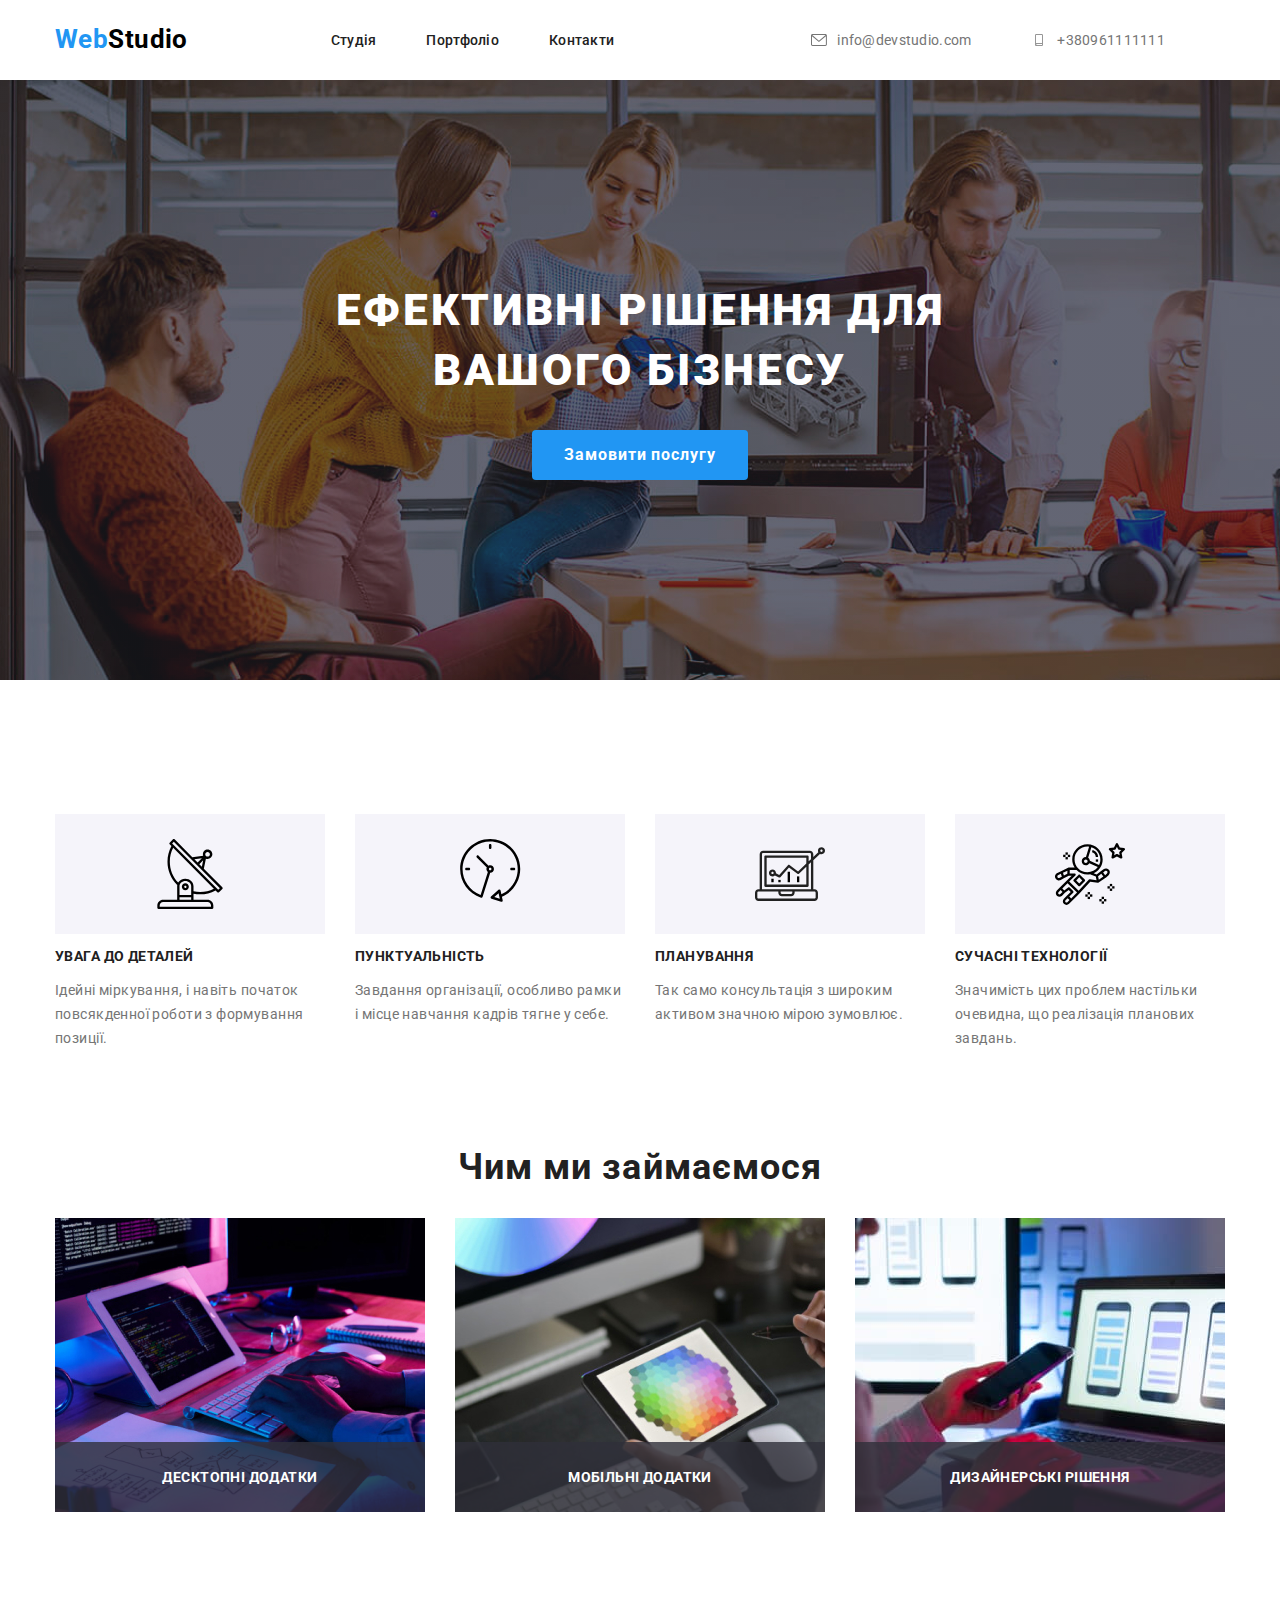
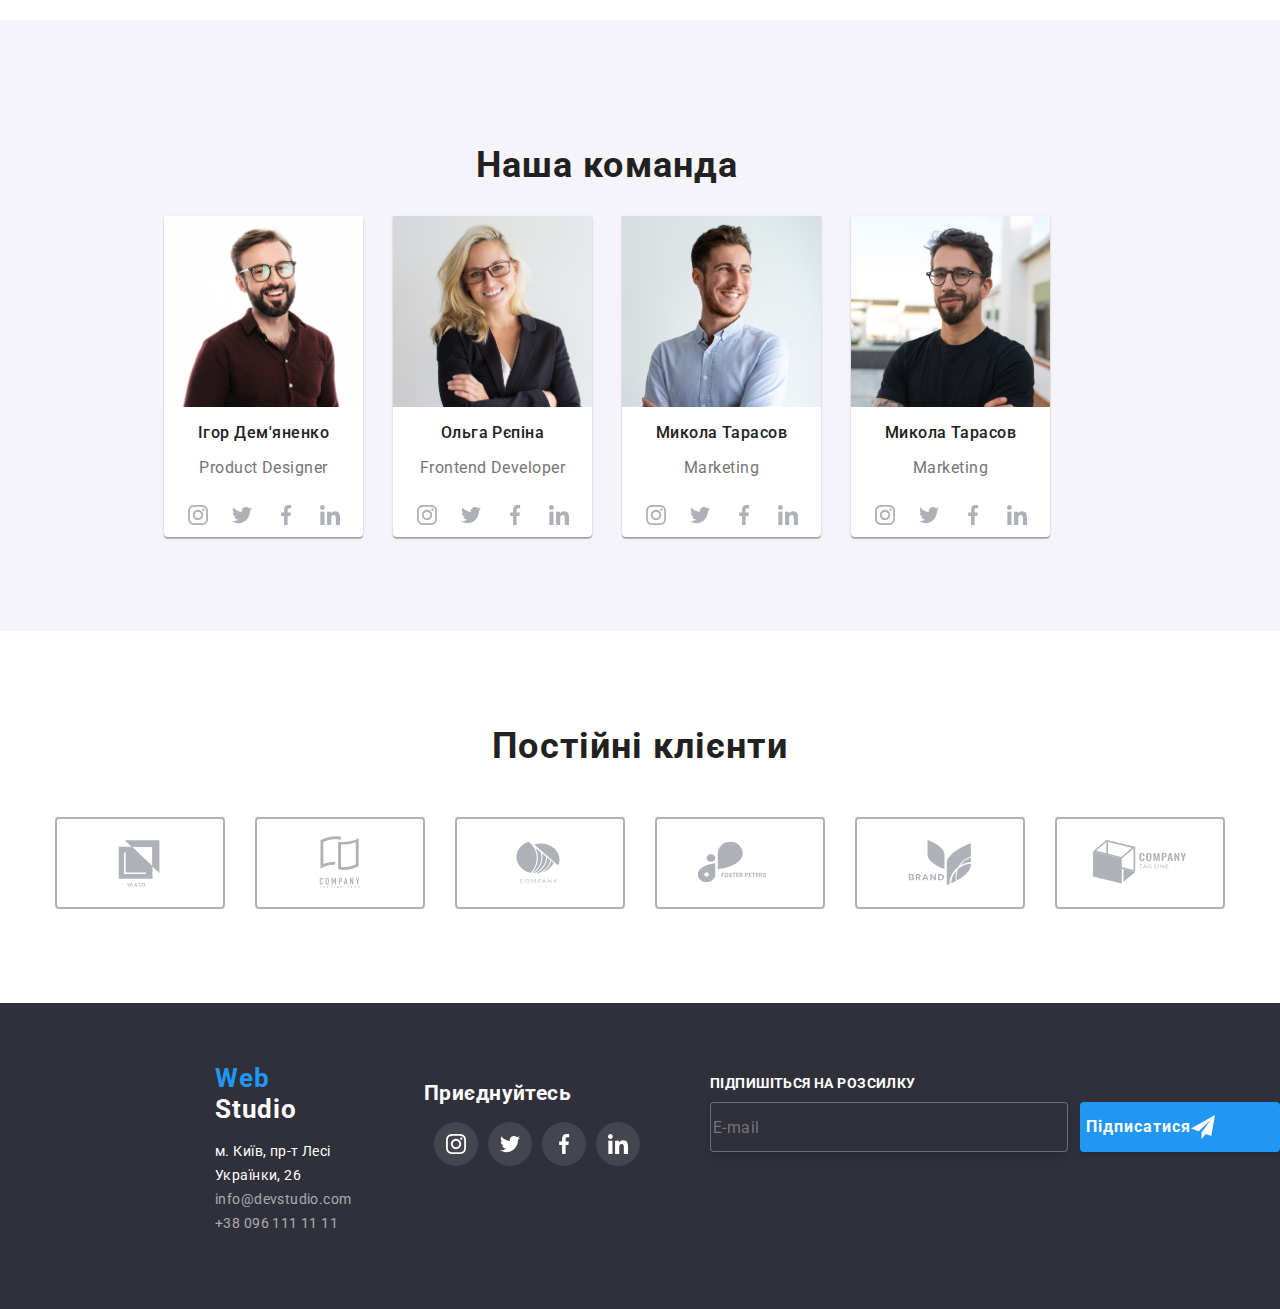
==== index.html @ 363c8347 "start" ====
<!DOCTYPE html>
<html lang="uk">
  <head>
    <meta charset="UTF-8" />
    <meta http-equiv="X-UA-Compatible" content="IE=edge" />
    <meta name="viewport" content="width=device-width, initial-scale=1.0" />
    <title>Document</title>
    <link rel="preconnect" href="https://fonts.googleapis.com" />
    <link
      href="https://fonts.googleapis.com/css2?family=Montserrat:wght@400;700&family=Roboto:wght@400;500;700&display=swap"
      rel="stylesheet"
    />
    <link
      rel="stylesheet"
      href="https://cdnjs.cloudflare.com/ajax/libs/modern-normalize/1.0.0/modern-normalize.min.css"
    />
    <link rel="stylesheet" href="styles/styles.css" />
  </head>

  <body>
    <!--topsite-->
    <!-- info -->
    <header class="header">
      <div class="container header__wrap">
        <a class="header__logo" href="./index.html"
          >Web<span class="header__accent">Studio</span></a
        >
        <nav class="header__nav">
          <ul class="header__list">
            <li class="header__item">
              <a class="header__link studia" href="./index.html">Студія</a>
            </li>
            <li class="header__item">
              <a class="header__link porfolio" href="./portfolio.html">Портфоліо</a>
            </li>
            <li class="header__item contakt"><a class="header__link" href="#">Контакти</a></li>
          </ul>
        </nav>
        <ul class="header__contact">
          <li class="header__contact-list">
            <a class="header__contact-item" href="mailto:info@devstudio.com">
              <svg class="icon__header" width="16px" height="12px">
                <use href="./img/symbol-defs.svg#icon-envelope-hover"></use>
              </svg>
              info@devstudio.com</a
            >
          </li>
          <li class="header__contact-list">
            <a class="header__contact-item" href="tel:+380961111111">
              <svg class="icon__header" width="16px" height="12px">
                <use href="./img/symbol-defs.svg#icon-smartphone"></use>
              </svg>
              +380961111111</a
            >
          </li>
        </ul>
      </div>
    </header>
    <!--h1-->
    <main class="main">
      <section class="main__info section">
        <div class="container">
          <h1 class="main__title">Ефективні рішення для вашого бізнесу</h1>
          <button type="button" class="main__btn" data-modal-open>Замовити послугу</button>
        </div>
      </section>
      <!--info-->
      <section class="info section">
        <div class="container">
          <h2 class="info__title">info</h2>
          <ul class="info__list">
            <li class="info__item">
              <div class="info__icon">
                <svg class="icon__info" width="70px" height="70px">
                  <use href="./img/symbol-defs.svg#icon-antenna-1"></use>
                </svg>
              </div>
              <h3 class="info__name">УВАГА ДО ДЕТАЛЕЙ</h3>
              <p class="info__text">
                Ідейні міркування, і навіть початок повсякденної роботи з формування позиції.
              </p>
            </li>
            <li class="info__item">
              <div class="info__icon">
                <svg class="icon__info" width="70px" height="70px">
                  <use href="./img/symbol-defs.svg#icon-clock-1"></use>
                </svg>
              </div>
              <h3 class="info__name">ПУНКТУАЛЬНІСТЬ</h3>
              <p class="info__text">
                Завдання організації, особливо рамки і місце навчання кадрів тягне у себе.
              </p>
            </li>
            <li class="info__item">
              <div class="info__icon">
                <svg class="icon__info" width="70px" height="70px">
                  <use href="./img/symbol-defs.svg#icon-diagram-1"></use>
                </svg>
              </div>
              <h3 class="info__name">ПЛАНУВАННЯ</h3>
              <p class="info__text">
                Так само консультація з широким активом значною мірою зумовлює.
              </p>
            </li>
            <li class="info__item">
              <div class="info__icon">
                <svg class="icon__info" width="70px" height="70px">
                  <use href="./img/symbol-defs.svg#icon-astronaut-1"></use>
                </svg>
              </div>
              <h3 class="info__name">СУЧАСНІ ТЕХНОЛОГІЇ</h3>
              <p class="info__text">
                Значимість цих проблем настільки очевидна, що реалізація планових завдань.
              </p>
            </li>
          </ul>
        </div>
      </section>

      <!--Чим ми займаємося-->
      <section class="about__company section">
        <div class="container">
          <h2 class="about__title">Чим ми займаємося</h2>
          <ul class="about__list">
            <li class="about__item">
              <a class="about__link" href="#">
                <div class="about__img">
                  <img src="img/box1.jpg" alt="стіл із клавіатурою та планшетом" width="370" />
                  <div class="about__overlay">
                    <p class="about__overlay-text">Десктопні додатки</p>
                  </div>
                </div>
              </a>
            </li>
            <li class="about__item">
              <a class="about__link" href="#">
                <div class="about__img">
                  <img src="img/box3.jpg" alt="Процює за планшетом" width="370" />
                  <div class="about__overlay">
                    <p class="about__overlay-text">Мобільні додатки</p>
                  </div>
                </div>
              </a>
            </li>
            <li class="about__item">
              <a class="about__link" href="#">
                <div class="about__img">
                  <img
                    src="img/box2.jpg"
                    alt="Людина користується ноутбуком та телефоном"
                    width="370"
                  />
                  <div class="about__overlay">
                    <p class="about__overlay-text">Дизайнерські рішення</p>
                  </div>
                </div>
              </a>
            </li>
          </ul>
        </div>
      </section>
      <!--team-->
      <section class="about__team">
        <div class="container">
          <h2 class="team__title">Наша команда</h2>
          <ul class="team__list">
            <li class="team__items">
              <img src="img/teamcard1.jpg" alt="Ігор Дем'яненко" width="270" />
              <h3 class="team__item">Ігор Дем'яненко</h3>
              <p class="team__name">Product Designer</p>
              <ul class="link__list">
                <li class="link__items">
                  <a class="link__svg" href="">
                    <svg class="icon__massage" width="20px" height="20px">
                      <use href="./img/symbol-defs.svg#icon-instagram-2"></use>
                    </svg>
                  </a>
                </li>
                <li class="link__items">
                  <a href="" class="link__svg">
                    <svg class="icon__massage" width="20px" height="20px">
                      <use href="./img/symbol-defs.svg#icon-twitter-1"></use>
                    </svg>
                  </a>
                </li>
                <li class="link__items">
                  <a href="" class="link__svg">
                    <svg class="icon__massage" width="20px" height="20px">
                      <use href="./img/symbol-defs.svg#icon-facebook-1"></use>
                    </svg>
                  </a>
                </li>
                <li class="link__items">
                  <a href="" class="link__svg">
                    <svg class="icon__massage" width="20px" height="20px">
                      <use href="./img/symbol-defs.svg#icon-linkedin-1"></use>
                    </svg>
                  </a>
                </li>
              </ul>
            </li>
            <li class="team__items">
              <img src="img/teamcard2.jpg" alt="Ольга Рєпіна" width="270" />
              <h3 class="team__item">Ольга Рєпіна</h3>
              <p class="team__name">Frontend Developer</p>
              <ul class="link__list">
                <li class="link__items">
                  <a class="link__svg" href="">
                    <svg class="icon__massage" width="20px" height="20px">
                      <use href="./img/symbol-defs.svg#icon-instagram-2"></use>
                    </svg>
                  </a>
                </li>
                <li class="link__items">
                  <a href="" class="link__svg">
                    <svg class="icon__massage" width="20px" height="20px">
                      <use href="./img/symbol-defs.svg#icon-twitter-1"></use>
                    </svg>
                  </a>
                </li>
                <li class="link__items">
                  <a href="" class="link__svg">
                    <svg class="icon__massage" width="20px" height="20px">
                      <use href="./img/symbol-defs.svg#icon-facebook-1"></use>
                    </svg>
                  </a>
                </li>
                <li class="link__items">
                  <a href="" class="link__svg">
                    <svg class="icon__massage" width="20px" height="20px">
                      <use href="./img/symbol-defs.svg#icon-linkedin-1"></use>
                    </svg>
                  </a>
                </li>
              </ul>
            </li>
            <li class="team__items">
              <img src="img/teamcard3.jpg" alt="Микола Тарасов" width="270" />
              <h3 class="team__item">Микола Тарасов</h3>
              <p class="team__name">Marketing</p>
              <ul class="link__list">
                <li class="link__items">
                  <a class="link__svg" href="">
                    <svg class="icon__massage" width="20px" height="20px">
                      <use href="./img/symbol-defs.svg#icon-instagram-2"></use>
                    </svg>
                  </a>
                </li>
                <li class="link__items">
                  <a href="" class="link__svg">
                    <svg class="icon__massage" width="20px" height="20px">
                      <use href="./img/symbol-defs.svg#icon-twitter-1"></use>
                    </svg>
                  </a>
                </li>
                <li class="link__items">
                  <a href="" class="link__svg">
                    <svg class="icon__massage" width="20px" height="20px">
                      <use href="./img/symbol-defs.svg#icon-facebook-1"></use>
                    </svg>
                  </a>
                </li>
                <li class="link__items">
                  <a href="" class="link__svg">
                    <svg class="icon__massage" width="20px" height="20px">
                      <use href="./img/symbol-defs.svg#icon-linkedin-1"></use>
                    </svg>
                  </a>
                </li>
              </ul>
            </li>
            <li class="team__items">
              <img src="img/teamcard4.jpg" alt="Микола Тарасов" width="270" />
              <h3 class="team__item">Микола Тарасов</h3>
              <p class="team__name">Marketing</p>
              <ul class="link__list">
                <li class="link__items">
                  <a class="link__svg" href="">
                    <svg class="icon__massage" width="20px" height="20px">
                      <use href="./img/symbol-defs.svg#icon-instagram-2"></use>
                    </svg>
                  </a>
                </li>
                <li class="link__items">
                  <a href="" class="link__svg">
                    <svg class="icon__massage" width="20px" height="20px">
                      <use href="./img/symbol-defs.svg#icon-twitter-1"></use>
                    </svg>
                  </a>
                </li>
                <li class="link__items">
                  <a href="" class="link__svg">
                    <svg class="icon__massage" width="20px" height="20px">
                      <use href="./img/symbol-defs.svg#icon-facebook-1"></use>
                    </svg>
                  </a>
                </li>
                <li class="link__items">
                  <a href="" class="link__svg">
                    <svg class="icon__massage" width="20px" height="20px">
                      <use href="./img/symbol-defs.svg#icon-linkedin-1"></use>
                    </svg>
                  </a>
                </li>
              </ul>
            </li>
          </ul>
        </div>
      </section>
      <section class="about__clients">
        <div class="container">
          <h2 class="clients__title">Постійні клієнти</h2>
          <ul class="clients__list">
            <li class="clients__item">
              <a class="clients__link" href="">
                <svg class="icon" width="106" height="60">
                  <use href="./img/symbol-defs.svg#icon-Logo"></use>
                </svg>
              </a>
            </li>
            <li class="clients__item">
              <a class="clients__link" href="">
                <svg class="icon" width="106" height="60">
                  <use href="./img/symbol-defs.svg#icon-Logo-1"></use>
                </svg>
              </a>
            </li>
            <li class="clients__item">
              <a class="clients__link" href="">
                <svg class="icon" width="106" height="60">
                  <use href="./img/symbol-defs.svg#icon-Logo-2"></use>
                </svg>
              </a>
            </li>
            <li class="clients__item">
              <a class="clients__link" href="">
                <svg class="icon" width="106" height="60">
                  <use href="./img/symbol-defs.svg#icon-Logo-3"></use>
                </svg>
              </a>
            </li>
            <li class="clients__item">
              <a class="clients__link" href="">
                <svg class="icon" width="106" height="60">
                  <use href="./img/symbol-defs.svg#icon-Logo-4"></use>
                </svg>
              </a>
            </li>
            <li class="clients__item">
              <a class="clients__link" href="">
                <svg class="icon" width="106" height="60">
                  <use href="./img/symbol-defs.svg#icon-Logo-5"></use>
                </svg>
              </a>
            </li>
          </ul>
        </div>
      </section>
    </main>

    <!--низ страницы-->
    <footer class="footer">
      <div class="footer__all">
        <div class="footer__div">
          <a class="footer__title" href="./index.html"
            >Web <span class="footer__accent">Studio</span></a
          >
          <ul class="footer__list">
            <li class="footer__items">
              <a id="footer__item" href="#">м. Київ, пр-т Лесі Українки, 26</a>
            </li>
            <li class="footer__items">
              <a href="mailto:info@devstudio.com">info@devstudio.com</a>
            </li>
            <li class="footer__items"><a href="tel:+380961111111">+38 096 111 11 11</a></li>
          </ul>
        </div>
        <div class="footer__div">
          <h2 class="footer__h2">Приєднуйтесь</h2>
          <ul class="link__list-footer">
            <li class="link__items-footer">
              <a class="link__svg-footer" href="">
                <svg class="icon__massage-footer" width="20px" height="20px">
                  <use href="./img/symbol-defs.svg#icon-instagram-2"></use>
                </svg>
              </a>
            </li>
            <li class="link__items-footer">
              <a href="" class="link__svg-footer">
                <svg class="icon__massage-footer" width="20px" height="20px">
                  <use href="./img/symbol-defs.svg#icon-twitter-1"></use>
                </svg>
              </a>
            </li>
            <li class="link__items-footer">
              <a href="" class="link__svg-footer">
                <svg class="icon__massage-footer" width="20px" height="20px">
                  <use href="./img/symbol-defs.svg#icon-facebook-1"></use>
                </svg>
              </a>
            </li>
            <li class="link__items-footer">
              <a href="" class="link__svg-footer">
                <svg class="icon__massage-footer" width="20px" height="20px">
                  <use href="./img/symbol-defs.svg#icon-linkedin-1"></use>
                </svg>
              </a>
            </li>
          </ul>
        </div>
        <div class="footer__mailing">
          <h2 class="footer__mailing-title">Підпишіться на розсилку</h2>
          <span class="footer__wrape">
            <label for="footer__label"></label>
            <input
              type="email"
              name="email"
              id="footer__email"
              class="footer__input"
              placeholder="E-mail"
            />
            <button type="submit" class="footer__btn">
              Підписатися
              <svg class="footer__icon-btn" width="24px" height="24px">
                <use href="./img/symbol-defs.svg#icon-icon-send-1"></use>
              </svg>
            </button>
          </span>
        </div>
      </div>
    </footer>
    <div class="backdrop is-hidden" data-modal>
      <div class="modal">
        <div class="modal__body">
          <button class="modal__btn" type="button">
            <svg class="modal__btn-close" width="18px" height="18px" data-modal-close>
              <use href="./img/symbol-defs.svg#icon-close-black-18dp-2-1-1"></use>
            </svg>
          </button>
          <form class="form" action="">
            <p class="form-title">Залиште свої дані, ми вам передзвонимо</p>

            <label class="modal__lable" for="input_name"> Ім'я </label>
            <div class="input__wraper">
              <input
                type="text"
                name="name"
                id="input_name"
                class="input modal-input field"
                required
              />
              <svg class="input_icon" width="12px" height="12px">
                <use href="./img/symbol-defs.svg#icon-name-1"></use>
              </svg>
            </div>
            <label class="modal__lable" for="input_tel">Телефон</label>
            <div class="input__wraper">
              <input
                type="tel"
                name="phone"
                id="input_tel"
                class="input modal-input field"
                required
              />
              <svg class="input_icon" width="13px" height="13px">
                <use href="./img/symbol-defs.svg#icon-tel-1"></use>
              </svg>
            </div>
            <label class="modal__lable" for="input_mail">Пошта</label>
            <div class="input__wraper">
              <input
                type="email"
                name="email"
                id="input_mail"
                class="input modal-input field"
                required
              />
              <svg class="input_icon" width="15px" height="12px">
                <use href="./img/symbol-defs.svg#icon-mail-1"></use>
              </svg>
            </div>
            <label class="modal__lable" for="input_message">Коментар</label>
            <textarea
              name="message"
              id="input_message"
              class="input modal-input textarea"
              placeholder="Введіть текст"
            ></textarea>

            <label class="check__lable">
              <input type="checkbox" name="check" class="input__check" />
              <span class="check__wrap">
                <svg class="check-icon-off" width="16px" height="15px">
                  <use href="./img/symbol-defs.svg#icon-Vector-1"></use>
                </svg>
                <svg class="check-icon-on" width="16px" height="15px">
                  <use href="./img/symbol-defs.svg#icon-icon-check"></use>
                </svg>
              </span>
              <span class="check__text"> Погоджуюся з розсилкою та приймаю </span>
              <a class="check__link" href="#" target="_blank"> Умови договору</a>
            </label>

            <button type="submit" class="modal__btn_">Відправити</button>
          </form>
        </div>
      </div>
    </div>
    <script src="./js/modal.js"></script>
  </body>
</html>
---- styles/styles.css ----
/* info */
img {
  max-width: 100%;
  display: block;
  height: auto;
}

ul {
  list-style: none;
  padding: 0;
}

li {
  margin: 0;
  padding: 0;
}
a {
  color: inherit;
  text-decoration: none;
}

body {
  font-family: Roboto, sans-serif;
  color: #212121;
  letter-spacing: 0.03em;
  font-size: 14px;
}

.body:root {
  --main-text-color: red;
  --h3-color: red;
}
.header__portfolio {
  border: 1px solid #ececec;
}

/* header */

.header__logo {
  font-weight: 700;
  font-size: 26px;
  line-height: 31px;
  text-decoration: none;
  color: #2196f3;
  padding: 24px 0 25px 0;
}

.header__accent {
  color: #000000;
}

.container {
  max-width: 1200px;
  padding: 0 15px;
  margin: 0 auto;
}
.section {
  padding: 0 0 94px 0;
}
.header__wrap {
  display: flex;
  align-items: center;
}
.header__contact {
  margin-left: auto;
  margin-top: 0;
  margin-bottom: 0;
}
.header__list {
  list-style: none;
  display: flex;
  font-weight: 500;
  font-size: 14px;
  line-height: 16px;
  letter-spacing: 0.02em;
  color: #212121;
  margin: 0;
}
.header__nav {
  margin-left: 93px;
}

.header__link {
  display: inline-block;
  text-decoration: none;
  font-weight: 500;
  font-size: 14px;
  line-height: 16px;
  letter-spacing: 0.02em;
  color: #212121;
  padding-top: 32px;
  padding-bottom: 32px;
  position: relative;
}

.header__link:hover,
.header__link:focus,
.header__link::after {
  color: #2196f3;
}
.header__link::after {
  content: '';
  position: absolute;
  bottom: 0;
  left: 0;
  display: block;
  background-color: #2196f3;
  width: 100%;
  height: 4px;
  border-radius: 4px;
  opacity: 0;
}
.header__link:hover::after,
.header__link:focus::after {
  opacity: 1;
}
.header__item {
  margin-left: 50px;
}
.header__contact-list:hover {
  color: #2196f3;
}

.header__contact {
  display: flex;
  list-style: none;
  justify-content: space-between;
  align-items: center;
}

.header__contact-item {
  text-decoration: none;
  font-weight: 500px;
  font-size: 14px;
  line-height: 16px;
  letter-spacing: 0.02em;
  color: #757575;
  display: flex;
  justify-content: center;
  align-items: center;
  padding: 32px 0;
}
.header__contact-list {
  margin-right: 30px;
}

.header__contact-item:hover {
  color: #2196f3;
}
.header__contact-item {
  margin-right: 30px;
}
.icon__header {
  fill: currentColor;
  margin-right: 10px;
}

/* main */

.main__2 {
  text-align: center;
  justify-content: center;
}
.main__info {
  max-width: 1600px;
  background-image: linear-gradient(rgba(47, 48, 58, 0.4), rgba(47, 48, 58, 0.4)),
    url('../img/background.jpg');
  background-repeat: no-repeat;
  background-size: cover;
  padding: 200px 0;
  display: block;
  margin-left: auto;
  margin-right: auto;
  align-items: center;
  text-align: center;
  justify-content: center;
}

.main__title {
  max-width: 696px;
  text-align: center;
  color: #fff;
  font-weight: 900;
  font-size: 44px;
  line-height: 60px;
  text-align: center;
  letter-spacing: 0.06em;
  text-transform: uppercase;
  margin: 0 auto 30px auto;
}

.main__btn {
  text-align: center;
  color: #fff;
  background-color: #2196f3;
  font-weight: 700;
  text-align: center;
  font-size: 16px;
  line-height: 30px;
  align-items: center;
  letter-spacing: 0.06em;
  width: 216px;
  height: 50px;
  border: 0;
  border-radius: 4px;
  cursor: pointer;
}
.main__btn:hover {
  color: #2196f3;
  background-color: #fff;
}
/* info */

.info__title {
  color: #fff;
  font-size: 0;
}
.info__list {
  display: flex;
  justify-content: center;
  padding: 120px 0;
}
.info__item {
  width: 270px;
  height: 74px;
}
.info__item:not(:last-child) {
  margin-right: 30px;
}
.info__name {
  font-weight: 700;
  font-size: 14px;
  line-height: 16px;
  letter-spacing: 0.03em;
  text-transform: uppercase;
  color: #212121;
}
.info__text {
  font-weight: 400;
  font-size: 14px;
  line-height: 24px;
  letter-spacing: 0.03em;
  color: #757575;
}
.info__icon {
  display: flex;
  justify-content: center;
  height: 120px;
  background-color: #f5f4fa;
  align-items: center;
}

/* photo */

.about__title {
  font-weight: 700;
  font-size: 36px;
  line-height: 42px;
  text-align: center;
  letter-spacing: 0.03em;
}

.about__item:not(:last-child) {
  margin-right: 30px;
}

.about__list {
  display: flex;
  align-items: center;
  justify-content: center;
}

.about__link {
}

.about__img {
  position: relative;
}

.about__overlay {
  position: absolute;
  bottom: 0;
  left: 0;
  display: flex;
  width: 100%;
  height: 70px;
  justify-content: center;
  align-items: center;
  background: rgba(47, 48, 58, 0.8);
}

.about__overlay-text {
  font-family: 'Roboto';
  font-weight: 700;
  font-size: 14px;
  line-height: 16px;
  text-align: center;
  letter-spacing: 0.03em;
  text-transform: uppercase;
  color: #ffffff;
}

/* team */

.about__team {
  background-color: #f5f4fa;
  padding: 94px 215px 94px 149px;
}
.team__title {
  font-weight: 700;
  font-size: 36px;
  line-height: 42px;
  text-align: center;
  letter-spacing: 0.03em;
}

.team__item {
  font-weight: 500;
  font-size: 16px;
  line-height: 19px;
  text-align: center;
  letter-spacing: 0.03em;
}

.team__name {
  font-weight: 400;
  font-size: 16px;
  line-height: 19px;
  text-align: center;
  letter-spacing: 0.03em;
  color: #757575;
}
.team__list {
  display: flex;
  align-items: center;
  justify-content: center;
  margin: 0;
}
.team__items:not(:last-child) {
  margin-right: 30px;
  left: 215px;
  top: 1632px;
}
.team__items {
  left: 215px;
  top: 1632px;
  box-shadow: 0px 1px 3px rgba(0, 0, 0, 0.12), 0px 1px 1px rgba(0, 0, 0, 0.14),
    0px 2px 1px rgba(0, 0, 0, 0.2);
  border-radius: 0px 0px 4px 4px;
  justify-content: center;
  text-align: center;
  background-color: #fff;
}
.icon__massage {
  fill: currentColor;
}
.link__list {
  display: flex;
  justify-content: center;
  align-items: center;
}
.link__svg {
  text-decoration: none;
  height: 44px;
  width: 44px;
  border-radius: 50%;
  color: #afb1b8;
  display: flex;
  justify-content: center;
  align-items: center;
}
.link__svg:hover,
.link__svg:focus {
  background-color: #2196f3;
  color: #fff;
}

/* clients */

.clients__title {
  text-align: center;
  margin: 94px 0 50px 0;
  font-weight: 700;
  font-size: 36px;
  line-height: 42px;
  text-align: center;
  letter-spacing: 0.03em;
  color: #212121;
}
.clients__list {
  display: flex;
  justify-content: center;
  margin: 0 0 94px 0;
}
.clients__item:not(:last-child) {
  margin-right: 30px;
}
.clients__link {
  width: 170px;
  height: 92px;
}
.clients__link {
  display: flex;
  justify-content: center;
  align-items: center;
  width: 170px;
  height: 92px;
  color: #afb1b8;
  border: 2px solid #afb1b8;
  border-radius: 4px;
}
.icon {
  fill: currentColor;
}
.clients__link:hover,
.clients__link:focus {
  color: #2196f3;
  border-color: #2196f3;
}
/* footer */

.footer {
  background-color: #2f303a;
  text-decoration: none;
  padding: 60px 0 60px 215px;
}

.footer__title {
  text-decoration: none;
  font-weight: 700;
  font-size: 26px;
  line-height: 31px;
  letter-spacing: 0.03em;
  color: #2196f3;
}

.footer__accent {
  color: #fff;
}

.footer__list {
  list-style-type: none;
}

.footer__items {
  font-weight: 400;
  font-size: 14px;
  line-height: 24px;
  letter-spacing: 0.03em;
}

.footer__items a {
  text-decoration: none;
}

#footer__item {
  color: #fff;
}

.footer__items a {
  color: rgba(255, 255, 255, 0.6);
}
.link__list-footer {
  display: flex;
  align-items: center;
}
.link__svg-footer {
  fill: currentColor;
  color: #fff;
  text-decoration: none;
  height: 44px;
  width: 44px;
  border-radius: 50%;
  display: flex;
  justify-content: center;
  align-items: center;
  background-color: rgba(255, 255, 255, 0.1);
  margin-left: 10px;
}
.link__svg-footer:hover {
  background-color: #2196f3;
}
.footer__h2 {
  color: #fff;
}
.footer__all {
  display: flex;
}
.footer__div {
  margin-right: 70px;
}
.link__svg-footer:not(:last-child) {
  margin-left: 10px;
}
.footer__wrape{
  display: flex;
}
.footer__mailing-title{
  font-weight: 700;
    font-size: 14px;
    line-height: 16px;
    letter-spacing: 0.03em;
    text-transform: uppercase;
    color: #FFFFFF;
}
.footer__input{
  width: 358px;
  height: 50px;
  border: 1px solid rgba(255, 255, 255, 0.3);
  filter: drop-shadow(0px 4px 4px rgba(0, 0, 0, 0.15));
  border-radius: 4px;
  background-color: #2F303A;
  font-weight: 400;
    font-size: 16px;
    line-height: 20px;
    display: flex;
    align-items: center;
    letter-spacing: 0.03em;
    color: rgba(255, 255, 255, 0.6);
    margin-right:12px ;
}
.footer__btn{
  width: 200px;
  height: 50px;
  font-weight: 700;
    font-size: 16px;
    line-height: 30px;
    display: flex;
    align-items: center;
    text-align: center;
    letter-spacing: 0.06em;
    color: #FFFFFF;
    fill: #fff;
    background: #2196F3;
    box-shadow: 0px 4px 4px rgba(0, 0, 0, 0.15);
    border-radius: 4px;
    border: 0;
}
.footer__btn:hover,
.footer__btn:focus{
  background-color: #2f303a;
  border: 1px solid #2196F3;
  color: #2196F3;
  fill: #2196F3;
}

/* backdrop */


.backdrop {
  position: fixed;
  width: 100%;
  height: 100%;
  top: 0;
  left: 0;
  right: 0;
  bottom: 0;
  overflow-y: auto;
  overflow-x: hidden;
  z-index: 10;
  background: rgba(0, 0, 0, 0.2);
  transition: visibility 250ms cubic-bezier(0.4, 0, 0.2, 1),
    opacity 250ms cubic-bezier(0.4, 0, 0.2, 1);
}
.backdrop.is-hidden {
  visibility: hidden;
  opacity: 0;
  pointer-events: none;
}

.modal {
  min-height: 100vh;
  display: flex;
  justify-content: center;
  align-items: center;
  position: sticky;
  width: 100%;
}

.modal__body {
  background: #ffffff;
  width: 528px;
  box-shadow: 0px 1px 3px rgba(0, 0, 0, 0.12), 0px 1px 1px rgba(0, 0, 0, 0.14),
    0px 2px 1px rgba(0, 0, 0, 0.2);
  border-radius: 4px;
  position: relative;
  padding: 40px;
  transition: transform 250ms cubic-bezier(0.4, 0, 0.2, 1);
}
.modal__btn {
  position: absolute;
  top: 8px;
  right: 8px;
  border-radius: 50%;
  background: #ffffff;
  border: 1px solid rgba(0, 0, 0, 0.1);
  display: flex;
  align-items: center;
  justify-content: center;
  padding: 0;
  cursor: pointer;
  width: 30px;
  height: 30px;
}

/* form */

.form {
}

.form-title {
  font-weight: 700;
  font-size: 20px;
  line-height: 23px;
  text-align: center;
  letter-spacing: 0.03em;
  color: #212121;
}

.modal__lable {
  display: block;
  padding-bottom: 4px;
  font-weight: 400;
  font-size: 12px;
  line-height: 14px;
  letter-spacing: 0.01em;
  color: #757575;
}
.input {
  border: 1px solid rgba(33, 33, 33, 0.2);
  border-radius: 4px;
  outline: none;
}
.modal-input {
  width: 100%;
  height: 40px;
  padding: 12px 16px;
  font-weight: 400;
  font-size: 12px;
  line-height: 14px;
  letter-spacing: 0.01em;
  color: #212121;
  transition: border-color 250ms cubic-bezier(0.4, 0, 0.2, 0.1);
}
.input_icon {
  transition: fill 250ms cubic-bezier(0.4, 0, 0.2, 0.1);
}
.modal-input::placeholder {
  color: rgba(117, 117, 117, 0.5);
}
.modal__btn_ {
  background: #2196f3;
  box-shadow: 0px 4px 4px rgba(0, 0, 0, 0.15);
  border-radius: 4px;
  border: 0;
  padding: 10px 52px;
  font-weight: 700;
  font-size: 16px;
  line-height: 30px;
  display: flex;
  margin: 0 auto;
  align-items: center;
  text-align: center;
  letter-spacing: 0.06em;
  color: #ffffff;
  margin-top: 30px;
}
.modal__btn-close {
  transition: fill 250ms cubic-bezier(0.4, 0, 0.2, 0.1);
}
.modal__btn:hover .modal__btn-close,
.modal__btn:focus .modal__btn-close {
  fill: #2196f3;
}
.modal__btn_:hover,
.modal__btn_:focus {
  color: #2196f3;
  background-color: #fff;
  border: 1px solid#2196F3;
  cursor: pointer;
}
.textarea {
  height: 120px;
  resize: none;
}
.input__wraper {
  position: relative;
  margin-bottom: 10px;
}
.input_icon {
  position: absolute;
  left: 12px;
  top: 50%;
  transform: translateY(-50%);
}
.input:focus,
.input:hover {
  border-color: #2196f3;
}
.input:focus + .input_icon,
.input:hover + .input_icon {
  fill: #2196f3;
}
.field {
  padding-left: 45px;
}

/* check */
.check__lable {
  position: relative;
}
.check__wrap {
}
.input__check {
  opacity: 0;
  position: relative;
}
.check-icon-off {
  position: absolute;
  left: 0;
  top: 0;
}
.check-icon-on {
  position: absolute;
  left: 0;
  top: 0;
  opacity: 0;
}
.check__text{
  font-weight: 400;
    font-size: 14px;
    line-height: 24px;
    letter-spacing: 0.03em;
    color: #757575
}
.check__link{
  font-weight: 400;
    font-size: 14px;
    line-height: 24px;
    letter-spacing: 0.03em;
    text-decoration-line: underline;
    color: #2196F3;
    text-decoration: underline;
}
.input__check:checked + .check__wrap .check-icon-on {
  opacity: 1;
}
.input__check:checked+.check__wrap .check-icon-off{
  opacity: 0;
}

/* portholio */

/* main portfolio */
.portfolio__content-list {
  display: flex;
  flex-wrap: wrap;
  gap: 30px;
  text-decoration: none;
}
.portfolio__content-items {
  flex-basis: calc((100% - 30px * 2) / 3);
  text-decoration: none;
}
.portfolio__title {
  color: #f5f4fa;
  font-size: 0;
}
.porfolio__list {
  display: flex;
  flex-wrap: wrap;
  gap: 8px;
}
.porfolio__list {
  margin-bottom: 34px;
  display: flex;
  justify-content: center;
  text-decoration: none;
  margin-top: 0;
}
.portfolio__main{
  margin-top: 94px;
}
.porfolio__items:nth-child(3n + 3) {
  margin-right: 0;
  float: right;
}
.porfolio__items {
  display: flex;
  justify-content: center;
  align-items: center;
  height: 80px;
  text-align: center;
  background: rgba(red, 0.25);
}
.portfolio__btn {
  font-weight: 500;
  font-size: 16px;
  line-height: 26px;
  text-align: center;
  letter-spacing: 0.03em;
  color: #212121;
  width: 112px;
  height: 38px;
  left: 726px;
  top: 174px;
  background: #f5f4fa;
  border: 0;
  border-radius: 4px;
}
.portfolio__btn:hover {
  background: #2196f3;
  font-weight: 500;
  font-size: 16px;
  line-height: 26px;
  text-align: center;
  letter-spacing: 0.03em;
  color: #ffffff;
  box-shadow: 0px 3px 1px rgba(0, 0, 0, 0.1), 0px 1px 2px rgba(0, 0, 0, 0.08), 0px 2px 2px rgba(0, 0, 0, 0.12);
  cursor: pointer;
}
.portfolio__content-h3 {
  font-weight: 700;
  font-size: 18px;
  line-height: 36px;
  letter-spacing: 0.06em;
  color: #212121;
  margin: 0;
  margin-top: 20px;
  text-decoration: none;
}
.portfolio__content-p {
  font-weight: 400;
  font-size: 16px;
  line-height: 30px;
  letter-spacing: 0.03em;
  color: #757575;
  margin: 0;
  margin-bottom: 20px;
}
.portfolio__content-text {
  padding: 20px 24px;
}
.portfolio__link:hover,
.portfolio__link:focus {
  box-shadow: 0px 1px 1px rgba(0, 0, 0, 0.12), 0px 4px 4px rgba(0, 0, 0, 0.06),
    1px 4px 6px rgba(0, 0, 0, 0.16);
}
.portfolio__photo {
  position: relative;
  overflow: hidden;
}
.portfolio__hover {
  position: absolute;
  transform: translateY(0);
  background: rgba(33, 150, 243, 0.9);
  transition: transform 250ms cubic-bezier(0.4, 0, 0.2, 1);
  opacity: 0;
}
.portfolio__link:hover .portfolio__hover,
.portfolio__link:focus .portfolio__hover {
  transform: translateY(-100%);
  opacity: 1;
}
.portfolio__hover-text {
  font-family: 'Roboto';
  font-weight: 400;
  font-size: 18px;
  line-height: 28px;
  letter-spacing: 0.03em;
  color: #ffffff;
  padding: 63px 24px;
  margin: 0;
}
.portfolio__content-items{
  border-bottom: 1px solid #EEEEEE;
  border-left: 1px solid #EEEEEE;
  border-right: 1px solid #EEEEEE;
}
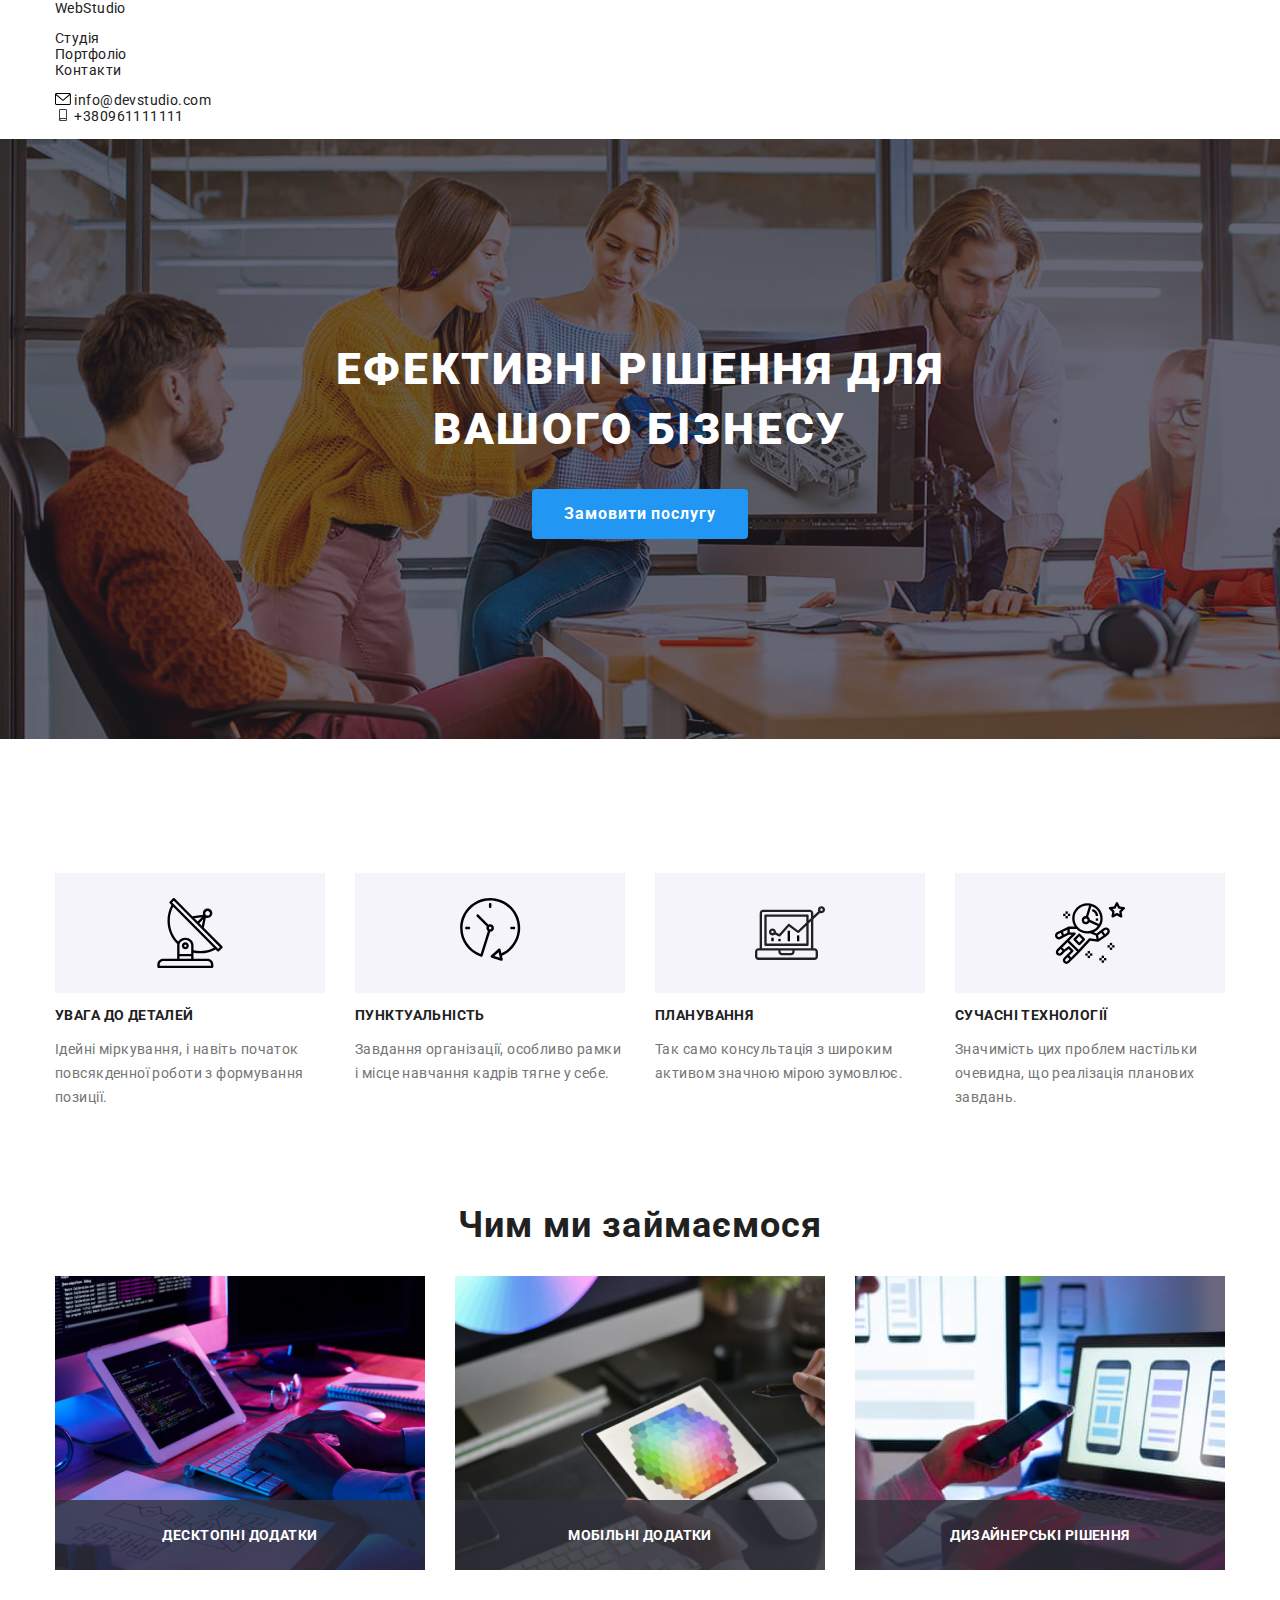
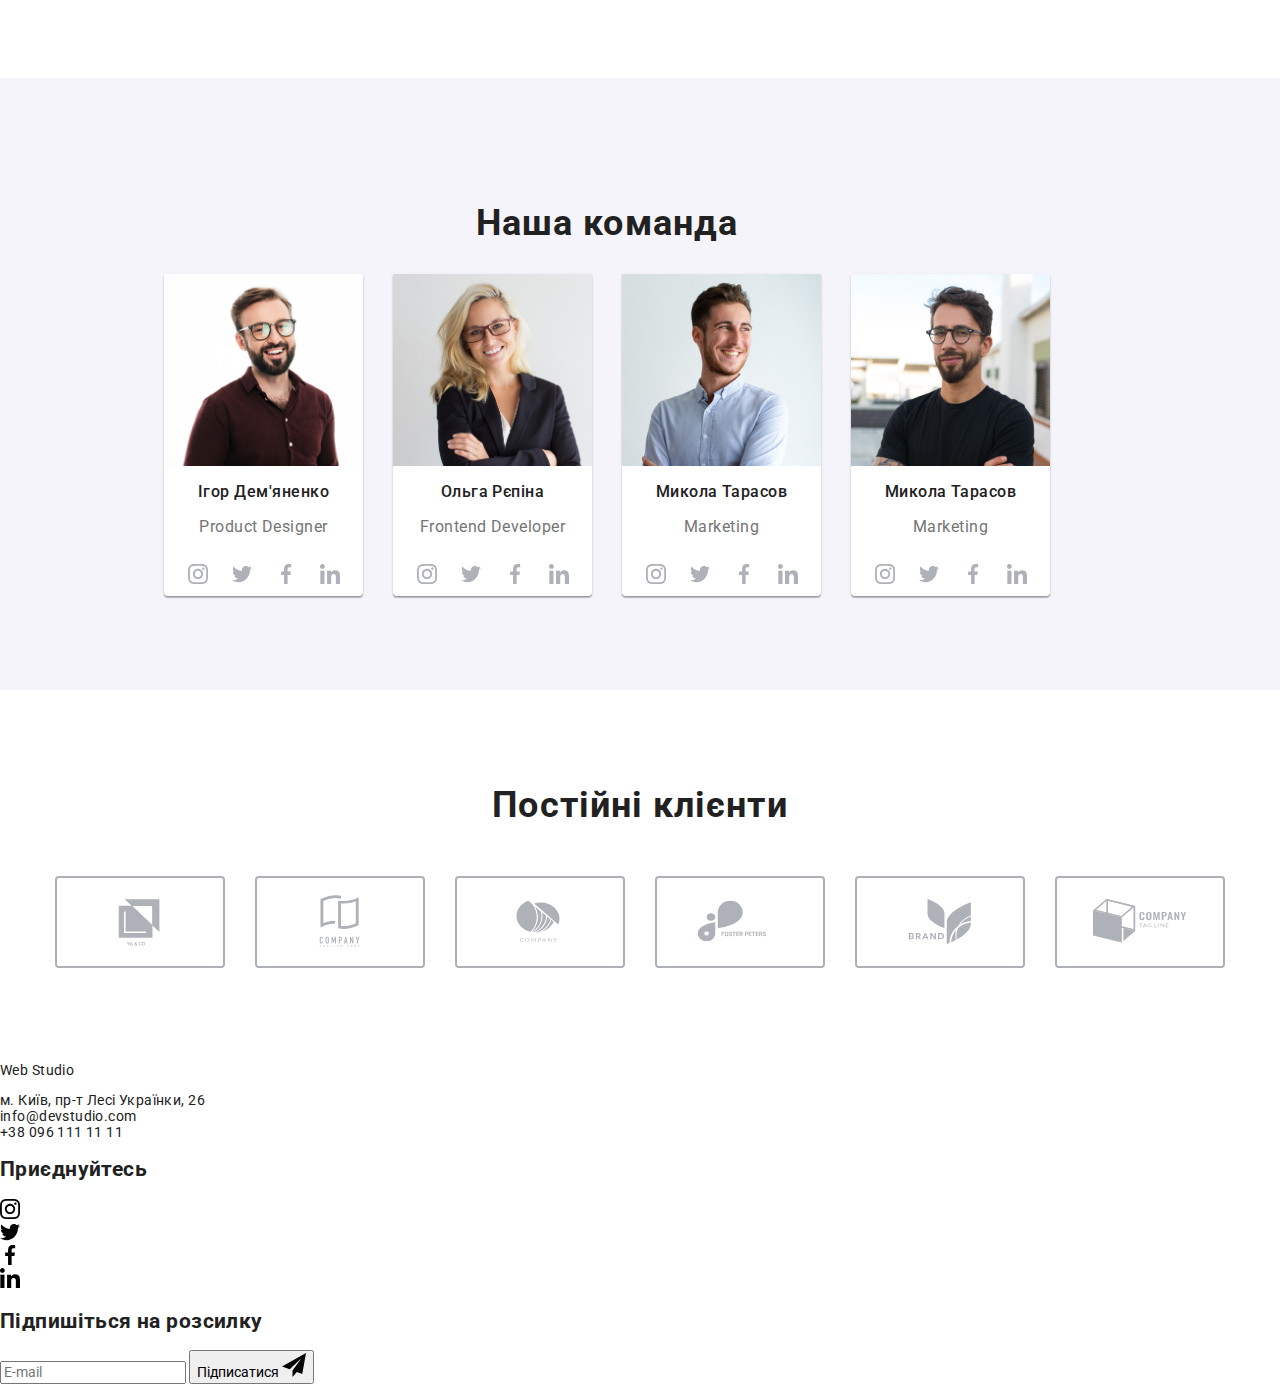
==== commit f7f8fd5a: "try do somesing" ====
--- a/index.html
+++ b/index.html
@@ -14,7 +14,7 @@
       rel="stylesheet"
       href="https://cdnjs.cloudflare.com/ajax/libs/modern-normalize/1.0.0/modern-normalize.min.css"
     />
-    <link rel="stylesheet" href="styles/styles.css" />
+    <link rel="stylesheet" href="/css/styles.min.css" />
   </head>
 
   <body>
@@ -39,7 +39,7 @@
         <ul class="header__contact">
           <li class="header__contact-list">
             <a class="header__contact-item" href="mailto:info@devstudio.com">
-              <svg class="icon__header" width="16px" height="12px">
+              <svg class="header__icon__header" width="16px" height="12px">
                 <use href="./img/symbol-defs.svg#icon-envelope-hover"></use>
               </svg>
               info@devstudio.com</a
@@ -47,7 +47,7 @@
           </li>
           <li class="header__contact-list">
             <a class="header__contact-item" href="tel:+380961111111">
-              <svg class="icon__header" width="16px" height="12px">
+              <svg class="header__icon__header" width="16px" height="12px">
                 <use href="./img/symbol-defs.svg#icon-smartphone"></use>
               </svg>
               +380961111111</a
@@ -58,13 +58,15 @@
     </header>
     <!--h1-->
     <main class="main">
-      <section class="main__info section">
+      <section class="main-info section">
         <div class="container">
           <h1 class="main__title">Ефективні рішення для вашого бізнесу</h1>
           <button type="button" class="main__btn" data-modal-open>Замовити послугу</button>
         </div>
       </section>
+
       <!--info-->
+
       <section class="info section">
         <div class="container">
           <h2 class="info__title">info</h2>
@@ -118,6 +120,7 @@
       </section>
 
       <!--Чим ми займаємося-->
+      
       <section class="about__company section">
         <div class="container">
           <h2 class="about__title">Чим ми займаємося</h2>
@@ -160,7 +163,7 @@
         </div>
       </section>
       <!--team-->
-      <section class="about__team">
+      <section class="team">
         <div class="container">
           <h2 class="team__title">Наша команда</h2>
           <ul class="team__list">
@@ -168,31 +171,31 @@
               <img src="img/teamcard1.jpg" alt="Ігор Дем'яненко" width="270" />
               <h3 class="team__item">Ігор Дем'яненко</h3>
               <p class="team__name">Product Designer</p>
-              <ul class="link__list">
-                <li class="link__items">
-                  <a class="link__svg" href="">
-                    <svg class="icon__massage" width="20px" height="20px">
+              <ul class="team__link__list">
+                <li class="team__link__items">
+                  <a class="team__link__svg" href="">
+                    <svg class="team__icon__massage" width="20px" height="20px">
                       <use href="./img/symbol-defs.svg#icon-instagram-2"></use>
                     </svg>
                   </a>
                 </li>
-                <li class="link__items">
-                  <a href="" class="link__svg">
-                    <svg class="icon__massage" width="20px" height="20px">
+                <li class="team__link__items">
+                  <a href="" class="team__link__svg">
+                    <svg class="team__icon__massage" width="20px" height="20px">
                       <use href="./img/symbol-defs.svg#icon-twitter-1"></use>
                     </svg>
                   </a>
                 </li>
-                <li class="link__items">
-                  <a href="" class="link__svg">
-                    <svg class="icon__massage" width="20px" height="20px">
+                <li class="team__link__items">
+                  <a href="" class="team__link__svg">
+                    <svg class="team__icon__massage" width="20px" height="20px">
                       <use href="./img/symbol-defs.svg#icon-facebook-1"></use>
                     </svg>
                   </a>
                 </li>
-                <li class="link__items">
-                  <a href="" class="link__svg">
-                    <svg class="icon__massage" width="20px" height="20px">
+                <li class="team__link__items">
+                  <a href="" class="team__link__svg">
+                    <svg class="team__icon__massage" width="20px" height="20px">
                       <use href="./img/symbol-defs.svg#icon-linkedin-1"></use>
                     </svg>
                   </a>
@@ -203,31 +206,31 @@
               <img src="img/teamcard2.jpg" alt="Ольга Рєпіна" width="270" />
               <h3 class="team__item">Ольга Рєпіна</h3>
               <p class="team__name">Frontend Developer</p>
-              <ul class="link__list">
-                <li class="link__items">
-                  <a class="link__svg" href="">
-                    <svg class="icon__massage" width="20px" height="20px">
+              <ul class="team__link__list">
+                <li class="team__link__items">
+                  <a class="team__link__svg" href="">
+                    <svg class="team__icon__massage" width="20px" height="20px">
                       <use href="./img/symbol-defs.svg#icon-instagram-2"></use>
                     </svg>
                   </a>
                 </li>
-                <li class="link__items">
-                  <a href="" class="link__svg">
-                    <svg class="icon__massage" width="20px" height="20px">
+                <li class="team__link__items">
+                  <a href="" class="team__link__svg">
+                    <svg class="team__icon__massage" width="20px" height="20px">
                       <use href="./img/symbol-defs.svg#icon-twitter-1"></use>
                     </svg>
                   </a>
                 </li>
-                <li class="link__items">
-                  <a href="" class="link__svg">
-                    <svg class="icon__massage" width="20px" height="20px">
+                <li class="team__link__items">
+                  <a href="" class="team__link__svg">
+                    <svg class="team__icon__massage" width="20px" height="20px">
                       <use href="./img/symbol-defs.svg#icon-facebook-1"></use>
                     </svg>
                   </a>
                 </li>
-                <li class="link__items">
-                  <a href="" class="link__svg">
-                    <svg class="icon__massage" width="20px" height="20px">
+                <li class="team__link__items">
+                  <a href="" class="team__link__svg">
+                    <svg class="team__icon__massage" width="20px" height="20px">
                       <use href="./img/symbol-defs.svg#icon-linkedin-1"></use>
                     </svg>
                   </a>
@@ -238,31 +241,31 @@
               <img src="img/teamcard3.jpg" alt="Микола Тарасов" width="270" />
               <h3 class="team__item">Микола Тарасов</h3>
               <p class="team__name">Marketing</p>
-              <ul class="link__list">
-                <li class="link__items">
-                  <a class="link__svg" href="">
-                    <svg class="icon__massage" width="20px" height="20px">
+              <ul class="team__link__list">
+                <li class="team__link__items">
+                  <a class="team__link__svg" href="">
+                    <svg class="team__icon__massage" width="20px" height="20px">
                       <use href="./img/symbol-defs.svg#icon-instagram-2"></use>
                     </svg>
                   </a>
                 </li>
-                <li class="link__items">
-                  <a href="" class="link__svg">
-                    <svg class="icon__massage" width="20px" height="20px">
+                <li class="team__link__items">
+                  <a href="" class="team__link__svg">
+                    <svg class="team__icon__massage" width="20px" height="20px">
                       <use href="./img/symbol-defs.svg#icon-twitter-1"></use>
                     </svg>
                   </a>
                 </li>
-                <li class="link__items">
-                  <a href="" class="link__svg">
-                    <svg class="icon__massage" width="20px" height="20px">
+                <li class="team__link__items">
+                  <a href="" class="team__link__svg">
+                    <svg class="team__icon__massage" width="20px" height="20px">
                       <use href="./img/symbol-defs.svg#icon-facebook-1"></use>
                     </svg>
                   </a>
                 </li>
-                <li class="link__items">
-                  <a href="" class="link__svg">
-                    <svg class="icon__massage" width="20px" height="20px">
+                <li class="team__link__items">
+                  <a href="" class="team__link__svg">
+                    <svg class="team__icon__massage" width="20px" height="20px">
                       <use href="./img/symbol-defs.svg#icon-linkedin-1"></use>
                     </svg>
                   </a>
@@ -273,31 +276,31 @@
               <img src="img/teamcard4.jpg" alt="Микола Тарасов" width="270" />
               <h3 class="team__item">Микола Тарасов</h3>
               <p class="team__name">Marketing</p>
-              <ul class="link__list">
-                <li class="link__items">
-                  <a class="link__svg" href="">
-                    <svg class="icon__massage" width="20px" height="20px">
+              <ul class="team__link__list">
+                <li class="team__link__items">
+                  <a class="team__link__svg" href="">
+                    <svg class="team__icon__massage" width="20px" height="20px">
                       <use href="./img/symbol-defs.svg#icon-instagram-2"></use>
                     </svg>
                   </a>
                 </li>
-                <li class="link__items">
-                  <a href="" class="link__svg">
-                    <svg class="icon__massage" width="20px" height="20px">
+                <li class="team__link__items">
+                  <a href="" class="team__link__svg">
+                    <svg class="team__icon__massage" width="20px" height="20px">
                       <use href="./img/symbol-defs.svg#icon-twitter-1"></use>
                     </svg>
                   </a>
                 </li>
-                <li class="link__items">
-                  <a href="" class="link__svg">
-                    <svg class="icon__massage" width="20px" height="20px">
+                <li class="team__link__items">
+                  <a href="" class="team__link__svg">
+                    <svg class="team__icon__massage" width="20px" height="20px">
                       <use href="./img/symbol-defs.svg#icon-facebook-1"></use>
                     </svg>
                   </a>
                 </li>
-                <li class="link__items">
-                  <a href="" class="link__svg">
-                    <svg class="icon__massage" width="20px" height="20px">
+                <li class="team__link__items">
+                  <a href="" class="team__link__svg">
+                    <svg class="team__icon__massage" width="20px" height="20px">
                       <use href="./img/symbol-defs.svg#icon-linkedin-1"></use>
                     </svg>
                   </a>
@@ -307,48 +310,52 @@
           </ul>
         </div>
       </section>
-      <section class="about__clients">
+
+      <!-- about__clients -->
+
+
+      <section class="clients">
         <div class="container">
           <h2 class="clients__title">Постійні клієнти</h2>
           <ul class="clients__list">
             <li class="clients__item">
               <a class="clients__link" href="">
-                <svg class="icon" width="106" height="60">
+                <svg class="clients__icon" width="106" height="60">
                   <use href="./img/symbol-defs.svg#icon-Logo"></use>
                 </svg>
               </a>
             </li>
             <li class="clients__item">
               <a class="clients__link" href="">
-                <svg class="icon" width="106" height="60">
+                <svg class="clients__icon" width="106" height="60">
                   <use href="./img/symbol-defs.svg#icon-Logo-1"></use>
                 </svg>
               </a>
             </li>
             <li class="clients__item">
               <a class="clients__link" href="">
-                <svg class="icon" width="106" height="60">
+                <svg class="clients__icon" width="106" height="60">
                   <use href="./img/symbol-defs.svg#icon-Logo-2"></use>
                 </svg>
               </a>
             </li>
             <li class="clients__item">
               <a class="clients__link" href="">
-                <svg class="icon" width="106" height="60">
+                <svg class="clients__icon" width="106" height="60">
                   <use href="./img/symbol-defs.svg#icon-Logo-3"></use>
                 </svg>
               </a>
             </li>
             <li class="clients__item">
               <a class="clients__link" href="">
-                <svg class="icon" width="106" height="60">
+                <svg class="clients__icon" width="106" height="60">
                   <use href="./img/symbol-defs.svg#icon-Logo-4"></use>
                 </svg>
               </a>
             </li>
             <li class="clients__item">
               <a class="clients__link" href="">
-                <svg class="icon" width="106" height="60">
+                <svg class="clients__icon" width="106" height="60">
                   <use href="./img/symbol-defs.svg#icon-Logo-5"></use>
                 </svg>
               </a>
@@ -437,56 +444,34 @@
               <use href="./img/symbol-defs.svg#icon-close-black-18dp-2-1-1"></use>
             </svg>
           </button>
-          <form class="form" action="">
+          <!-- <form class="form" action="">
             <p class="form-title">Залиште свої дані, ми вам передзвонимо</p>
-
+    
             <label class="modal__lable" for="input_name"> Ім'я </label>
             <div class="input__wraper">
-              <input
-                type="text"
-                name="name"
-                id="input_name"
-                class="input modal-input field"
-                required
-              />
+              <input type="text" name="name" id="input_name" class="input modal-input field" required />
               <svg class="input_icon" width="12px" height="12px">
-                <use href="./img/symbol-defs.svg#icon-name-1"></use>
+                <use href="./img/symbol-defs.svg#icon-tel-1"></use>
               </svg>
             </div>
             <label class="modal__lable" for="input_tel">Телефон</label>
             <div class="input__wraper">
-              <input
-                type="tel"
-                name="phone"
-                id="input_tel"
-                class="input modal-input field"
-                required
-              />
+              <input type="tel" name="phone" id="input_tel" class="input modal-input field" required />
               <svg class="input_icon" width="13px" height="13px">
-                <use href="./img/symbol-defs.svg#icon-tel-1"></use>
+                <use href="./img/symbol-defs.svg#icon-name-1"></use>
               </svg>
             </div>
             <label class="modal__lable" for="input_mail">Пошта</label>
             <div class="input__wraper">
-              <input
-                type="email"
-                name="email"
-                id="input_mail"
-                class="input modal-input field"
-                required
-              />
+              <input type="email" name="email" id="input_mail" class="input modal-input field" required />
               <svg class="input_icon" width="15px" height="12px">
                 <use href="./img/symbol-defs.svg#icon-mail-1"></use>
               </svg>
             </div>
             <label class="modal__lable" for="input_message">Коментар</label>
-            <textarea
-              name="message"
-              id="input_message"
-              class="input modal-input textarea"
-              placeholder="Введіть текст"
-            ></textarea>
-
+            <textarea name="message" id="input_message" class="input modal-input textarea"
+              placeholder="Введіть текст"></textarea>
+    
             <label class="check__lable">
               <input type="checkbox" name="check" class="input__check" />
               <span class="check__wrap">
@@ -500,8 +485,8 @@
               <span class="check__text"> Погоджуюся з розсилкою та приймаю </span>
               <a class="check__link" href="#" target="_blank"> Умови договору</a>
             </label>
-
-            <button type="submit" class="modal__btn_">Відправити</button>
+    
+            <button type="submit" class="modal__btn_">Відправити</button> -->
           </form>
         </div>
       </div>
--- a/css/styles.min.css
+++ b/css/styles.min.css
@@ -0,0 +1 @@
+.body:root{--main-text-color: red;--h3-color: red}img{max-width:100%;display:block;height:auto}ul{list-style:none;padding:0}li{margin:0;padding:0}a{color:inherit;text-decoration:none}body{font-family:Roboto,sans-serif;color:#212121;letter-spacing:.03em;font-size:14px}.container{max-width:1200px;padding:0 15px;margin:0 auto}.section{padding:0 0 94px 0}.main-info{max-width:1600px;background-image:linear-gradient(rgba(47, 48, 58, 0.4), rgba(47, 48, 58, 0.4)),url("../img/background.jpg");background-repeat:no-repeat;background-size:cover;padding:200px 0;display:block;margin-left:auto;margin-right:auto;align-items:center;text-align:center;justify-content:center}.main__title{max-width:696px;text-align:center;color:#fff;font-weight:900;font-size:44px;line-height:60px;text-align:center;letter-spacing:.06em;text-transform:uppercase;margin:0 auto 30px auto}.main__btn{text-align:center;color:#fff;background-color:#2196f3;font-weight:700;text-align:center;font-size:16px;line-height:30px;align-items:center;letter-spacing:.06em;width:216px;height:50px;border:0;border-radius:4px;cursor:pointer}.main__btn:hover{color:#2196f3;background-color:#fff}.info__title{color:#fff;font-size:0}.info__list{display:flex;justify-content:center;padding:120px 0}.info__item{width:270px;height:74px}.info__item:not(:last-child){margin-right:30px}.info__name{font-weight:700;font-size:14px;line-height:16px;letter-spacing:.03em;text-transform:uppercase;color:#212121}.info__text{font-weight:400;font-size:14px;line-height:24px;letter-spacing:.03em;color:#757575}.info__icon{display:flex;justify-content:center;height:120px;background-color:#f5f4fa;align-items:center}.about__title{font-weight:700;font-size:36px;line-height:42px;text-align:center;letter-spacing:.03em}.about__item:not(:last-child){margin-right:30px}.about__list{display:flex;align-items:center;justify-content:center}.about__img{position:relative}.about__overlay{position:absolute;bottom:0;left:0;display:flex;width:100%;height:70px;justify-content:center;align-items:center;background:rgba(47,48,58,.8)}.about__overlay-text{font-family:"Roboto";font-weight:700;font-size:14px;line-height:16px;text-align:center;letter-spacing:.03em;text-transform:uppercase;color:#fff}.team{background-color:#f5f4fa;padding:94px 215px 94px 149px}.team__title{font-weight:700;font-size:36px;line-height:42px;text-align:center;letter-spacing:.03em}.team__item{font-weight:500;font-size:16px;line-height:19px;text-align:center;letter-spacing:.03em}.team__name{font-weight:400;font-size:16px;line-height:19px;text-align:center;letter-spacing:.03em;color:#757575}.team__list{display:flex;align-items:center;justify-content:center;margin:0}.team__items:not(:last-child){margin-right:30px;left:215px;top:1632px}.team__items{left:215px;top:1632px;box-shadow:0px 1px 3px rgba(0,0,0,.12),0px 1px 1px rgba(0,0,0,.14),0px 2px 1px rgba(0,0,0,.2);border-radius:0px 0px 4px 4px;justify-content:center;text-align:center;background-color:#fff}.team__icon__massage{fill:currentColor}.team__link__list{display:flex;justify-content:center;align-items:center}.team__link__svg{text-decoration:none;height:44px;width:44px;border-radius:50%;color:#afb1b8;display:flex;justify-content:center;align-items:center}.team__link__svg:hover,.team__link__svg:focus{background-color:#2196f3;color:#fff}.clients__title{text-align:center;margin:94px 0 50px 0;font-weight:700;font-size:36px;line-height:42px;text-align:center;letter-spacing:.03em;color:#212121}.clients__list{display:flex;justify-content:center;margin:0 0 94px 0}.clients__item:not(:last-child){margin-right:30px}.clients__link{width:170px;height:92px}.clients__link{display:flex;justify-content:center;align-items:center;width:170px;height:92px;color:#afb1b8;border:2px solid #afb1b8;border-radius:4px}.clients__icon{fill:currentColor}.clients__link:hover,.clients__link:focus{color:#2196f3;border-color:#2196f3}.backdrop{position:fixed;width:100%;height:100%;top:0;left:0;right:0;bottom:0;overflow-y:auto;overflow-x:hidden;z-index:10;background:rgba(0,0,0,.2);transition:visibility 250ms cubic-bezier(0.4, 0, 0.2, 1),opacity 250ms cubic-bezier(0.4, 0, 0.2, 1)}.backdrop.is-hidden{visibility:hidden;opacity:0;pointer-events:none}/*# sourceMappingURL=styles.min.css.map */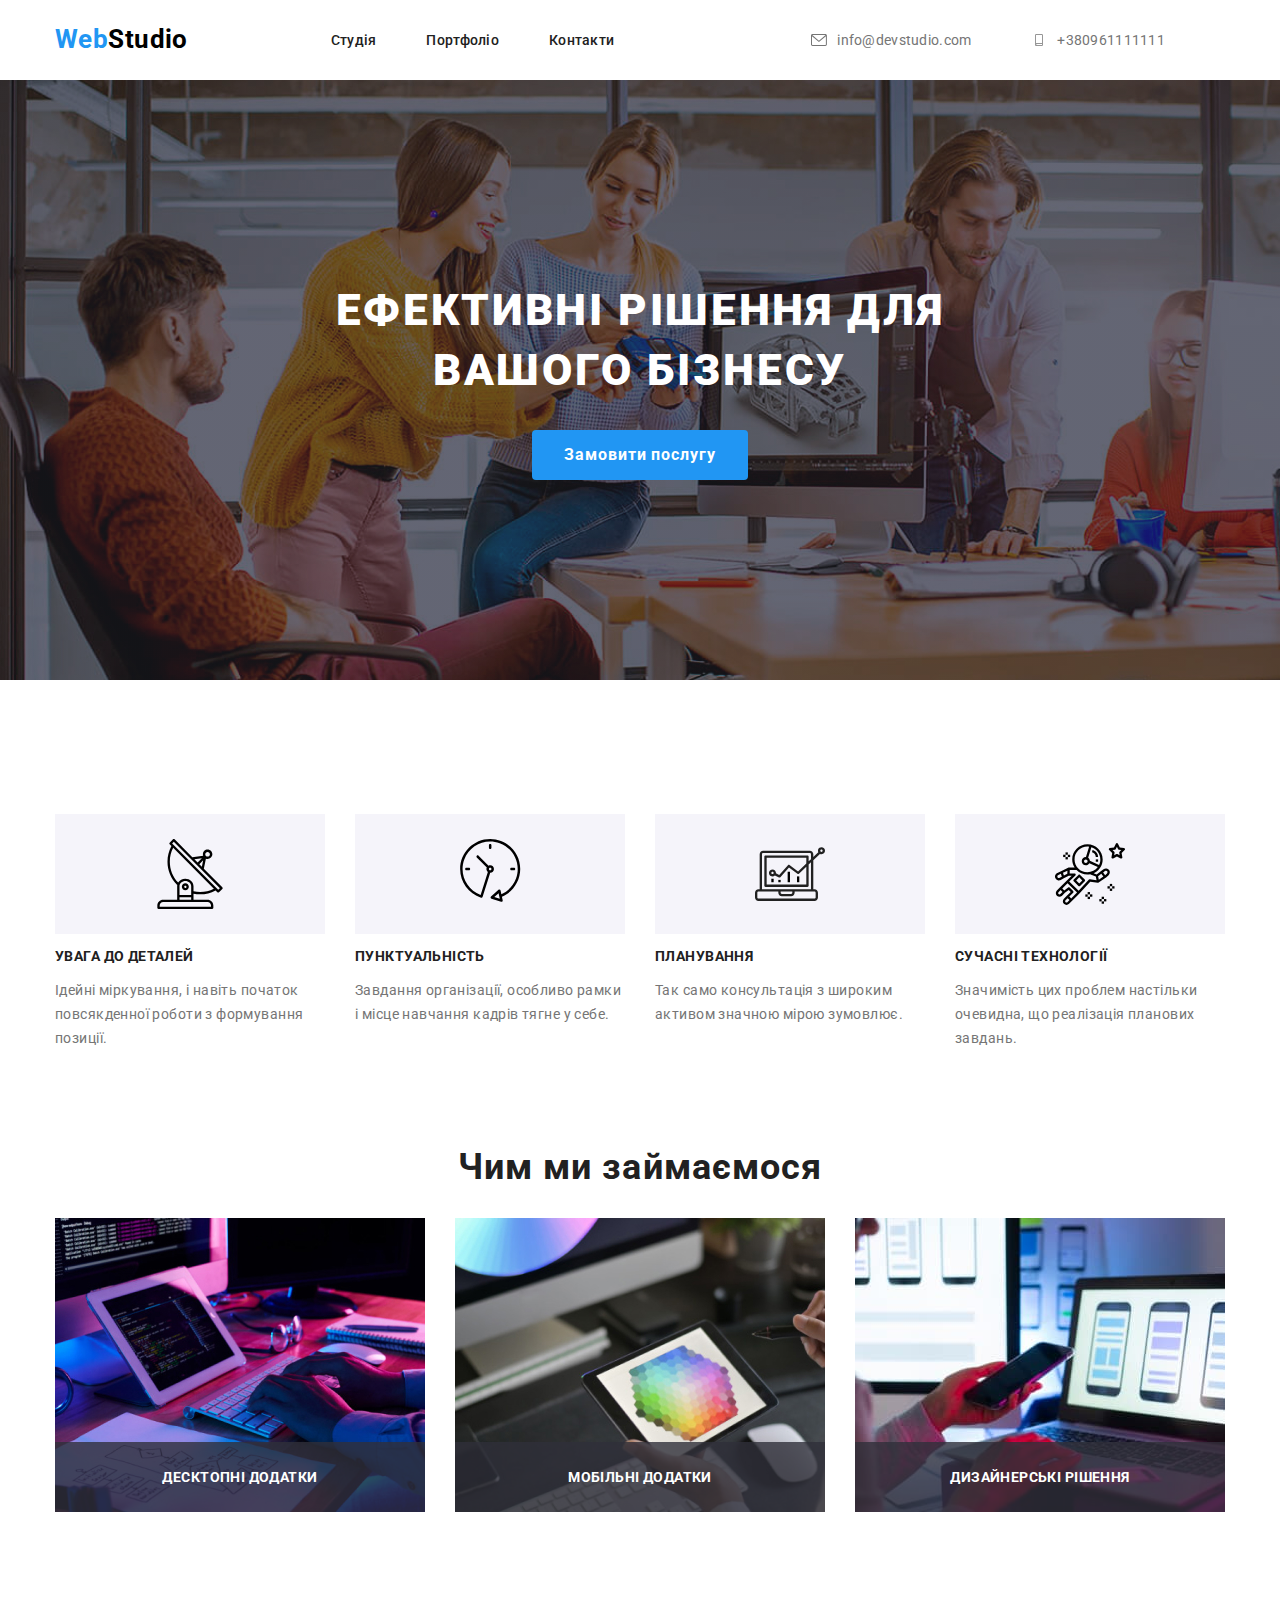
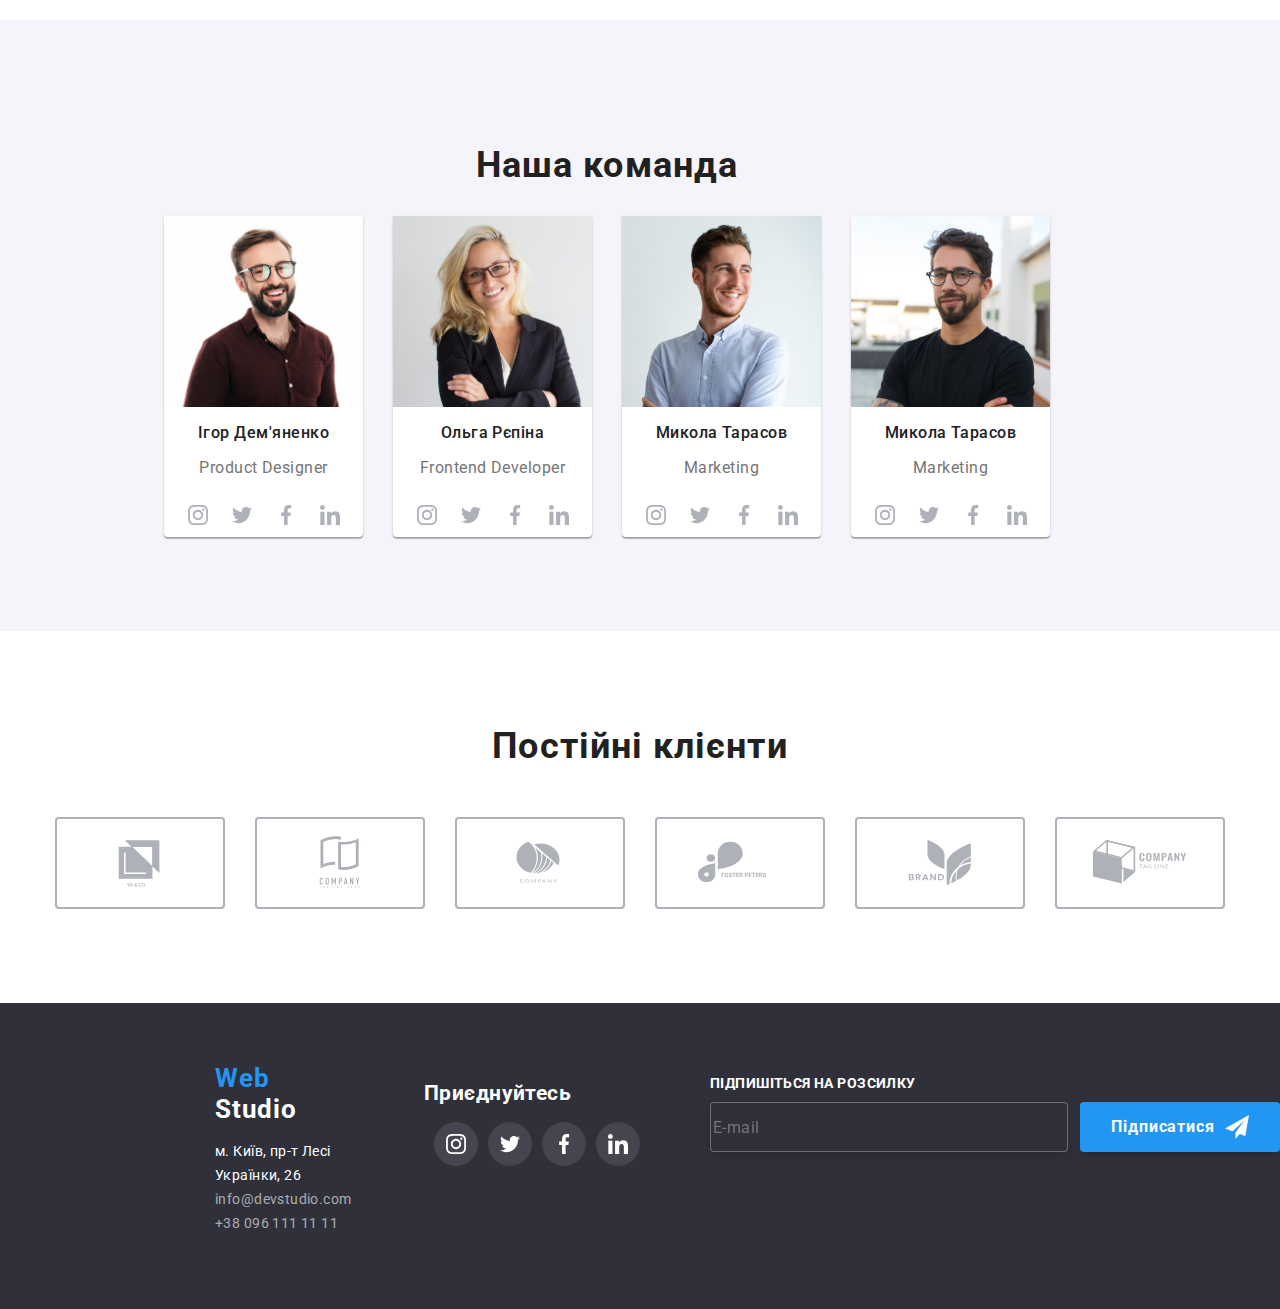
==== commit 3468b5a6: "the end" ====
--- a/index.html
+++ b/index.html
@@ -14,7 +14,7 @@
       rel="stylesheet"
       href="https://cdnjs.cloudflare.com/ajax/libs/modern-normalize/1.0.0/modern-normalize.min.css"
     />
-    <link rel="stylesheet" href="/css/styles.min.css" />
+    <link rel="stylesheet" href="./css/style.min.css" />
   </head>
 
   <body>
@@ -39,7 +39,7 @@
         <ul class="header__contact">
           <li class="header__contact-list">
             <a class="header__contact-item" href="mailto:info@devstudio.com">
-              <svg class="header__icon__header" width="16px" height="12px">
+              <svg class="header__icon" width="16px" height="12px">
                 <use href="./img/symbol-defs.svg#icon-envelope-hover"></use>
               </svg>
               info@devstudio.com</a
@@ -47,7 +47,7 @@
           </li>
           <li class="header__contact-list">
             <a class="header__contact-item" href="tel:+380961111111">
-              <svg class="header__icon__header" width="16px" height="12px">
+              <svg class="header__icon" width="16px" height="12px">
                 <use href="./img/symbol-defs.svg#icon-smartphone"></use>
               </svg>
               +380961111111</a
@@ -57,16 +57,14 @@
       </div>
     </header>
     <!--h1-->
-    <main class="main">
-      <section class="main-info section">
+    <main>
+      <section class="mains section">
         <div class="container">
-          <h1 class="main__title">Ефективні рішення для вашого бізнесу</h1>
-          <button type="button" class="main__btn" data-modal-open>Замовити послугу</button>
+          <h1 class="mains__title">Ефективні рішення для вашого бізнесу</h1>
+          <button type="button" class="mains__btn" data-modal-open>Замовити послугу</button>
         </div>
       </section>
-
       <!--info-->
-
       <section class="info section">
         <div class="container">
           <h2 class="info__title">info</h2>
@@ -120,7 +118,6 @@
       </section>
 
       <!--Чим ми займаємося-->
-      
       <section class="about__company section">
         <div class="container">
           <h2 class="about__title">Чим ми займаємося</h2>
@@ -306,14 +303,8 @@
                   </a>
                 </li>
               </ul>
-            </li>
-          </ul>
         </div>
       </section>
-
-      <!-- about__clients -->
-
-
       <section class="clients">
         <div class="container">
           <h2 class="clients__title">Постійні клієнти</h2>
@@ -384,30 +375,30 @@
         </div>
         <div class="footer__div">
           <h2 class="footer__h2">Приєднуйтесь</h2>
-          <ul class="link__list-footer">
-            <li class="link__items-footer">
-              <a class="link__svg-footer" href="">
+          <ul class="footer__link__list">
+            <li class="footer__link__items">
+              <a class="footer__link__svg" href="">
                 <svg class="icon__massage-footer" width="20px" height="20px">
                   <use href="./img/symbol-defs.svg#icon-instagram-2"></use>
                 </svg>
               </a>
             </li>
-            <li class="link__items-footer">
-              <a href="" class="link__svg-footer">
+            <li class="footer__link__items">
+              <a href="" class="footer__link__svg">
                 <svg class="icon__massage-footer" width="20px" height="20px">
                   <use href="./img/symbol-defs.svg#icon-twitter-1"></use>
                 </svg>
               </a>
             </li>
-            <li class="link__items-footer">
-              <a href="" class="link__svg-footer">
+            <li class="footer__link__items">
+              <a href="" class="footer__link__svg">
                 <svg class="icon__massage-footer" width="20px" height="20px">
                   <use href="./img/symbol-defs.svg#icon-facebook-1"></use>
                 </svg>
               </a>
             </li>
-            <li class="link__items-footer">
-              <a href="" class="link__svg-footer">
+            <li class="footer__link__items">
+              <a href="" class="footer__link__svg">
                 <svg class="icon__massage-footer" width="20px" height="20px">
                   <use href="./img/symbol-defs.svg#icon-linkedin-1"></use>
                 </svg>
@@ -444,34 +435,56 @@
               <use href="./img/symbol-defs.svg#icon-close-black-18dp-2-1-1"></use>
             </svg>
           </button>
-          <!-- <form class="form" action="">
+          <form class="form" action="">
             <p class="form-title">Залиште свої дані, ми вам передзвонимо</p>
-    
+
             <label class="modal__lable" for="input_name"> Ім'я </label>
             <div class="input__wraper">
-              <input type="text" name="name" id="input_name" class="input modal-input field" required />
+              <input
+                type="text"
+                name="name"
+                id="input_name"
+                class="input modal-input field"
+                required
+              />
               <svg class="input_icon" width="12px" height="12px">
-                <use href="./img/symbol-defs.svg#icon-tel-1"></use>
+                <use href="./img/symbol-defs.svg#icon-name-1"></use>
               </svg>
             </div>
             <label class="modal__lable" for="input_tel">Телефон</label>
             <div class="input__wraper">
-              <input type="tel" name="phone" id="input_tel" class="input modal-input field" required />
+              <input
+                type="tel"
+                name="phone"
+                id="input_tel"
+                class="input modal-input field"
+                required
+              />
               <svg class="input_icon" width="13px" height="13px">
-                <use href="./img/symbol-defs.svg#icon-name-1"></use>
+                <use href="./img/symbol-defs.svg#icon-tel-1"></use>
               </svg>
             </div>
             <label class="modal__lable" for="input_mail">Пошта</label>
             <div class="input__wraper">
-              <input type="email" name="email" id="input_mail" class="input modal-input field" required />
+              <input
+                type="email"
+                name="email"
+                id="input_mail"
+                class="input modal-input field"
+                required
+              />
               <svg class="input_icon" width="15px" height="12px">
                 <use href="./img/symbol-defs.svg#icon-mail-1"></use>
               </svg>
             </div>
             <label class="modal__lable" for="input_message">Коментар</label>
-            <textarea name="message" id="input_message" class="input modal-input textarea"
-              placeholder="Введіть текст"></textarea>
-    
+            <textarea
+              name="message"
+              id="input_message"
+              class="input modal-input textarea"
+              placeholder="Введіть текст"
+            ></textarea>
+
             <label class="check__lable">
               <input type="checkbox" name="check" class="input__check" />
               <span class="check__wrap">
@@ -485,8 +498,8 @@
               <span class="check__text"> Погоджуюся з розсилкою та приймаю </span>
               <a class="check__link" href="#" target="_blank"> Умови договору</a>
             </label>
-    
-            <button type="submit" class="modal__btn_">Відправити</button> -->
+
+            <button type="submit" class="modal__btn_">Відправити</button>
           </form>
         </div>
       </div>
--- a/css/style.min.css
+++ b/css/style.min.css
@@ -0,0 +1 @@
+:root{--main-text-color: red;--h3-color: red}img{max-width:100%;display:block;height:auto}ul{list-style:none;padding:0}li{margin:0;padding:0}a{color:inherit;text-decoration:none}body{font-family:Roboto,sans-serif;color:#212121;letter-spacing:.03em;font-size:14px}.container{max-width:1200px;padding:0 15px;margin:0 auto}.section{padding:0 0 94px 0}.header__logo{font-weight:700;font-size:26px;line-height:31px;text-decoration:none;color:#2196f3;padding:24px 0 25px 0}.header__accent{color:#000}.container{max-width:1200px;padding:0 15px;margin:0 auto}.section{padding:0 0 94px 0}.header__wrap{display:flex;align-items:center}.header__contact{margin-left:auto;margin-top:0;margin-bottom:0}.header__list{list-style:none;display:flex;font-weight:500;font-size:14px;line-height:16px;letter-spacing:.02em;color:#212121;margin:0}.header__nav{margin-left:93px}.header__link{display:inline-block;text-decoration:none;font-weight:500;font-size:14px;line-height:16px;letter-spacing:.02em;color:#212121;padding-top:32px;padding-bottom:32px;position:relative;transition:color 250ms cubic-bezier(0.4, 0, 0.2, 0.1)}.header__link:hover,.header__link:focus,.header__link::after{color:#2196f3}.header__link::after{content:"";position:absolute;bottom:0;left:0;display:block;background-color:#2196f3;width:100%;height:4px;border-radius:4px;opacity:0;transition:opacity 250ms cubic-bezier(0.4, 0, 0.2, 0.1)}.header__link:hover::after,.header__link:focus::after{opacity:1}.header__item{margin-left:50px}.header__contact-list{transition:color 250ms cubic-bezier(0.4, 0, 0.2, 0.1)}.header__contact-list:hover{color:#2196f3}.header__contact{display:flex;list-style:none;justify-content:space-between;align-items:center}.header__contact-item{text-decoration:none;font-weight:500px;font-size:14px;line-height:16px;letter-spacing:.02em;color:#757575;display:flex;justify-content:center;align-items:center;padding:32px 0;transition:color 250ms cubic-bezier(0.4, 0, 0.2, 0.1)}.header__contact-list{margin-right:30px}.header__contact-item:hover,.header__contact-item:focus{color:#2196f3}.header__contact-item{margin-right:30px}.header__icon{fill:currentColor;margin-right:10px}.mains{max-width:1600px;background-image:linear-gradient(rgba(47, 48, 58, 0.4), rgba(47, 48, 58, 0.4)),url("../img/background.jpg");background-repeat:no-repeat;background-size:cover;padding:200px 0;display:block;margin-left:auto;margin-right:auto;align-items:center;text-align:center;justify-content:center}.mains__title{max-width:696px;text-align:center;color:#fff;font-weight:900;font-size:44px;line-height:60px;text-align:center;letter-spacing:.06em;text-transform:uppercase;margin:0 auto 30px auto}.mains__btn{text-align:center;color:#fff;background-color:#2196f3;font-weight:700;text-align:center;font-size:16px;line-height:30px;align-items:center;letter-spacing:.06em;width:216px;height:50px;border:0;border-radius:4px;cursor:pointer;transition:color 250ms cubic-bezier(0.4, 0, 0.2, 0.1),background-color 250ms cubic-bezier(0.4, 0, 0.2, 0.1)}.mains__btn:hover{color:#2196f3;background-color:#fff}.info__title{color:#fff;font-size:0}.info__list{display:flex;justify-content:center;padding:120px 0}.info__item{width:270px;height:74px}.info__item:not(:last-child){margin-right:30px}.info__name{font-weight:700;font-size:14px;line-height:16px;letter-spacing:.03em;text-transform:uppercase;color:#212121}.info__text{font-weight:400;font-size:14px;line-height:24px;letter-spacing:.03em;color:#757575}.info__icon{display:flex;justify-content:center;height:120px;background-color:#f5f4fa;align-items:center}.about__title{font-weight:700;font-size:36px;line-height:42px;text-align:center;letter-spacing:.03em}.about__item:not(:last-child){margin-right:30px}.about__list{display:flex;align-items:center;justify-content:center}.about__img{position:relative}.about__overlay{position:absolute;bottom:0;left:0;display:flex;width:100%;height:70px;justify-content:center;align-items:center;background:rgba(47,48,58,.8)}.about__overlay-text{font-family:"Roboto";font-weight:700;font-size:14px;line-height:16px;text-align:center;letter-spacing:.03em;text-transform:uppercase;color:#fff}.team{background-color:#f5f4fa;padding:94px 215px 94px 149px}.team__title{font-weight:700;font-size:36px;line-height:42px;text-align:center;letter-spacing:.03em}.team__item{font-weight:500;font-size:16px;line-height:19px;text-align:center;letter-spacing:.03em}.team__name{font-weight:400;font-size:16px;line-height:19px;text-align:center;letter-spacing:.03em;color:#757575}.team__list{display:flex;align-items:center;justify-content:center;margin:0}.team__items:not(:last-child){margin-right:30px;left:215px;top:1632px}.team__items{left:215px;top:1632px;box-shadow:0px 1px 3px rgba(0,0,0,.12),0px 1px 1px rgba(0,0,0,.14),0px 2px 1px rgba(0,0,0,.2);border-radius:0px 0px 4px 4px;justify-content:center;text-align:center;background-color:#fff}.team__icon__massage{fill:currentColor}.team__link__list{display:flex;justify-content:center;align-items:center}.team__link__svg{text-decoration:none;height:44px;width:44px;border-radius:50%;color:#afb1b8;display:flex;justify-content:center;align-items:center;transition:color 250ms cubic-bezier(0.4, 0, 0.2, 0.1),background-color 250ms cubic-bezier(0.4, 0, 0.2, 0.1)}.team__link__svg:hover,.team__link__svg:focus{background-color:#2196f3;color:#fff}.clients__title{text-align:center;margin:94px 0 50px 0;font-weight:700;font-size:36px;line-height:42px;text-align:center;letter-spacing:.03em;color:#212121}.clients__list{display:flex;justify-content:center;margin:0 0 94px 0}.clients__item:not(:last-child){margin-right:30px}.clients__link{width:170px;height:92px}.clients__link{display:flex;justify-content:center;align-items:center;width:170px;height:92px;color:#afb1b8;border:2px solid #afb1b8;border-radius:4px;transition:color 250ms cubic-bezier(0.4, 0, 0.2, 0.1),border-color 250ms cubic-bezier(0.4, 0, 0.2, 0.1)}.clients__icon{fill:currentColor}.clients__link:hover,.clients__link:focus{color:#2196f3;border-color:#2196f3}.footer{background-color:#2f303a;text-decoration:none;padding:60px 0 60px 215px}.footer__title{text-decoration:none;font-weight:700;font-size:26px;line-height:31px;letter-spacing:.03em;color:#2196f3}.footer__accent{color:#fff}.footer__list{list-style-type:none}.footer__items{font-weight:400;font-size:14px;line-height:24px;letter-spacing:.03em}.footer__items a{text-decoration:none}#footer__item{color:#fff}.footer__items a{color:rgba(255,255,255,.6)}.footer__link__list{display:flex;align-items:center}.footer__link__svg{fill:currentColor;color:#fff;text-decoration:none;height:44px;width:44px;border-radius:50%;display:flex;justify-content:center;align-items:center;background-color:rgba(255,255,255,.1);margin-left:10px;transition:background-color 250ms cubic-bezier(0.4, 0, 0.2, 0.1)}.footer__link__svg:hover,.footer__link__svg:focus{background-color:#2196f3}.footer__h2{color:#fff}.footer__all{display:flex}.footer__div{margin-right:70px}.footer__link__svg:not(:last-child){margin-left:10px}.footer__wrape{display:flex}.footer__mailing-title{font-weight:700;font-size:14px;line-height:16px;letter-spacing:.03em;text-transform:uppercase;color:#fff}.footer__input{width:358px;height:50px;border:1px solid rgba(255,255,255,.3);filter:drop-shadow(0px 4px 4px rgba(0, 0, 0, 0.15));border-radius:4px;background-color:#2f303a;font-weight:400;font-size:16px;line-height:20px;display:flex;align-items:center;letter-spacing:.03em;color:rgba(255,255,255,.6);margin-right:12px}.footer__btn{width:200px;height:50px;display:flex;justify-content:center;align-items:center;font-weight:700;font-size:16px;line-height:30px;display:flex;align-items:center;text-align:center;letter-spacing:.06em;color:#fff;fill:#fff;background:#2196f3;box-shadow:0px 4px 4px rgba(0,0,0,.15);border-radius:4px;border:0;transition:background-color 250ms cubic-bezier(0.4, 0, 0.2, 0.1),border 250ms cubic-bezier(0.4, 0, 0.2, 0.1),color 250ms cubic-bezier(0.4, 0, 0.2, 0.1),fill 250ms cubic-bezier(0.4, 0, 0.2, 0.1)}.footer__btn:hover,.footer__btn:focus{background-color:#2f303a;border:1px solid #2196f3;color:#2196f3;fill:#2196f3}.footer__icon-btn{margin-left:10px}.backdrop{position:fixed;width:100%;height:100%;top:0;left:0;right:0;bottom:0;overflow-y:auto;overflow-x:hidden;z-index:10;background:rgba(0,0,0,.2);transition:visibility 250ms cubic-bezier(0.4, 0, 0.2, 1),opacity 250ms cubic-bezier(0.4, 0, 0.2, 1)}.backdrop.is-hidden{visibility:hidden;opacity:0;pointer-events:none}.modal{min-height:100vh;display:flex;justify-content:center;align-items:center;position:sticky;width:100%}.modal__body{background:#fff;width:528px;box-shadow:0px 1px 3px rgba(0,0,0,.12),0px 1px 1px rgba(0,0,0,.14),0px 2px 1px rgba(0,0,0,.2);border-radius:4px;position:relative;padding:40px;transition:transform 250ms cubic-bezier(0.4, 0, 0.2, 1)}.modal__btn{position:absolute;top:8px;right:8px;border-radius:50%;background:#fff;border:1px solid rgba(0,0,0,.1);display:flex;align-items:center;justify-content:center;padding:0;cursor:pointer;width:30px;height:30px}.form-title{font-weight:700;font-size:20px;line-height:23px;text-align:center;letter-spacing:.03em;color:#212121}.modal__lable{display:block;padding-bottom:4px;font-weight:400;font-size:12px;line-height:14px;letter-spacing:.01em;color:#757575}.input{border:1px solid rgba(33,33,33,.2);border-radius:4px;outline:none;transition:border-color 250ms cubic-bezier(0.4, 0, 0.2, 0.1)}.modal-input{width:100%;height:40px;padding:12px 16px;font-weight:400;font-size:12px;line-height:14px;letter-spacing:.01em;color:#212121;transition:border-color 250ms cubic-bezier(0.4, 0, 0.2, 0.1)}.input_icon{transition:fill 250ms cubic-bezier(0.4, 0, 0.2, 0.1)}.modal-input::placeholder{color:rgba(117,117,117,.5)}.modal__btn_{background:#2196f3;box-shadow:0px 4px 4px rgba(0,0,0,.15);border-radius:4px;border:0;padding:10px 52px;font-weight:700;font-size:16px;line-height:30px;display:flex;margin:0 auto;align-items:center;text-align:center;letter-spacing:.06em;color:#fff;margin-top:30px;transition:background-color 250ms cubic-bezier(0.4, 0, 0.2, 0.1),color 250ms cubic-bezier(0.4, 0, 0.2, 0.1),border 250ms cubic-bezier(0.4, 0, 0.2, 0.1),cursor 250ms cubic-bezier(0.4, 0, 0.2, 0.1)}.modal__btn-close{transition:fill 250ms cubic-bezier(0.4, 0, 0.2, 0.1)}.modal__btn:hover .modal__btn-close,.modal__btn:focus .modal__btn-close{fill:#2196f3}.modal__btn_:hover,.modal__btn_:focus{color:#2196f3;background-color:#fff;border:1px solid #2196f3;cursor:pointer}.textarea{height:120px;resize:none}.input__wraper{position:relative;margin-bottom:10px}.input_icon{position:absolute;left:12px;top:50%;transform:translateY(-50%)}.input:focus,.input:hover{border-color:#2196f3}.input:focus+.input_icon,.input:hover+.input_icon{fill:#2196f3}.field{padding-left:45px}.check__lable{position:relative}.input__check{opacity:0;position:relative}.check-icon-off{position:absolute;left:0;top:0}.check-icon-on{position:absolute;left:0;top:0;opacity:0}.check__text{font-weight:400;font-size:14px;line-height:24px;letter-spacing:.03em;color:#757575}.check__link{font-weight:400;font-size:14px;line-height:24px;letter-spacing:.03em;text-decoration-line:underline;color:#2196f3;text-decoration:underline}.input__check:checked+.check__wrap .check-icon-on{opacity:1}.input__check:checked+.check__wrap .check-icon-off{opacity:0}.header__portfolio{border:1px solid #ececec}.portfolio__content-list{display:flex;flex-wrap:wrap;gap:30px;text-decoration:none}.portfolio__content-items{flex-basis:calc((100% - 60px)/3);text-decoration:none}.portfolio__title{color:#f5f4fa;font-size:0}.porfolio__list{display:flex;flex-wrap:wrap;gap:8px}.porfolio__list{margin-bottom:34px;display:flex;justify-content:center;text-decoration:none;margin-top:0}.portfolio__main{margin-top:94px}.porfolio__items:nth-child(3n+3){margin-right:0;float:right}.porfolio__items{display:flex;justify-content:center;align-items:center;height:80px;text-align:center;background:rgba(255,0,0,.25)}.portfolio__btn{font-weight:500;font-size:16px;line-height:26px;text-align:center;letter-spacing:.03em;color:#212121;width:112px;height:38px;left:726px;top:174px;background:#f5f4fa;border:0;border-radius:4px;transition:background 250ms cubic-bezier(0.4, 0, 0.2, 0.1),color 250ms cubic-bezier(0.4, 0, 0.2, 0.1),box-shadow 250ms cubic-bezier(0.4, 0, 0.2, 0.1)}.portfolio__btn:hover,.portfolio__btn:focus{background:#2196f3;color:#fff;box-shadow:0px 3px 1px rgba(0,0,0,.1),0px 1px 2px rgba(0,0,0,.08),0px 2px 2px rgba(0,0,0,.12);cursor:pointer}.portfolio__content-h3{font-weight:700;font-size:18px;line-height:36px;letter-spacing:.06em;color:#212121;margin:0;margin-top:20px;text-decoration:none}.portfolio__content-p{font-weight:400;font-size:16px;line-height:30px;letter-spacing:.03em;color:#757575;margin:0;margin-bottom:20px}.portfolio__content-text{padding:20px 24px}.portfolio__link{transition:box-shadow 250ms cubic-bezier(0.4, 0, 0.2, 0.1)}.portfolio__link:hover,.portfolio__link:focus{box-shadow:0px 1px 1px rgba(0,0,0,.12),0px 4px 4px rgba(0,0,0,.06),1px 4px 6px rgba(0,0,0,.16)}.portfolio__photo{position:relative;overflow:hidden}.portfolio__hover{position:absolute;transform:translateY(0);background:rgba(33,150,243,.9);transition:transform 250ms cubic-bezier(0.4, 0, 0.2, 1);opacity:0}.portfolio__link:hover .portfolio__hover,.portfolio__link:focus .portfolio__hover{transform:translateY(-100%);opacity:1}.portfolio__hover-text{font-family:"Roboto";font-weight:400;font-size:18px;line-height:28px;letter-spacing:.03em;color:#fff;padding:63px 24px;margin:0}.portfolio__content-items{border-bottom:1px solid #eee;border-left:1px solid #eee;border-right:1px solid #eee}/*# sourceMappingURL=style.min.css.map */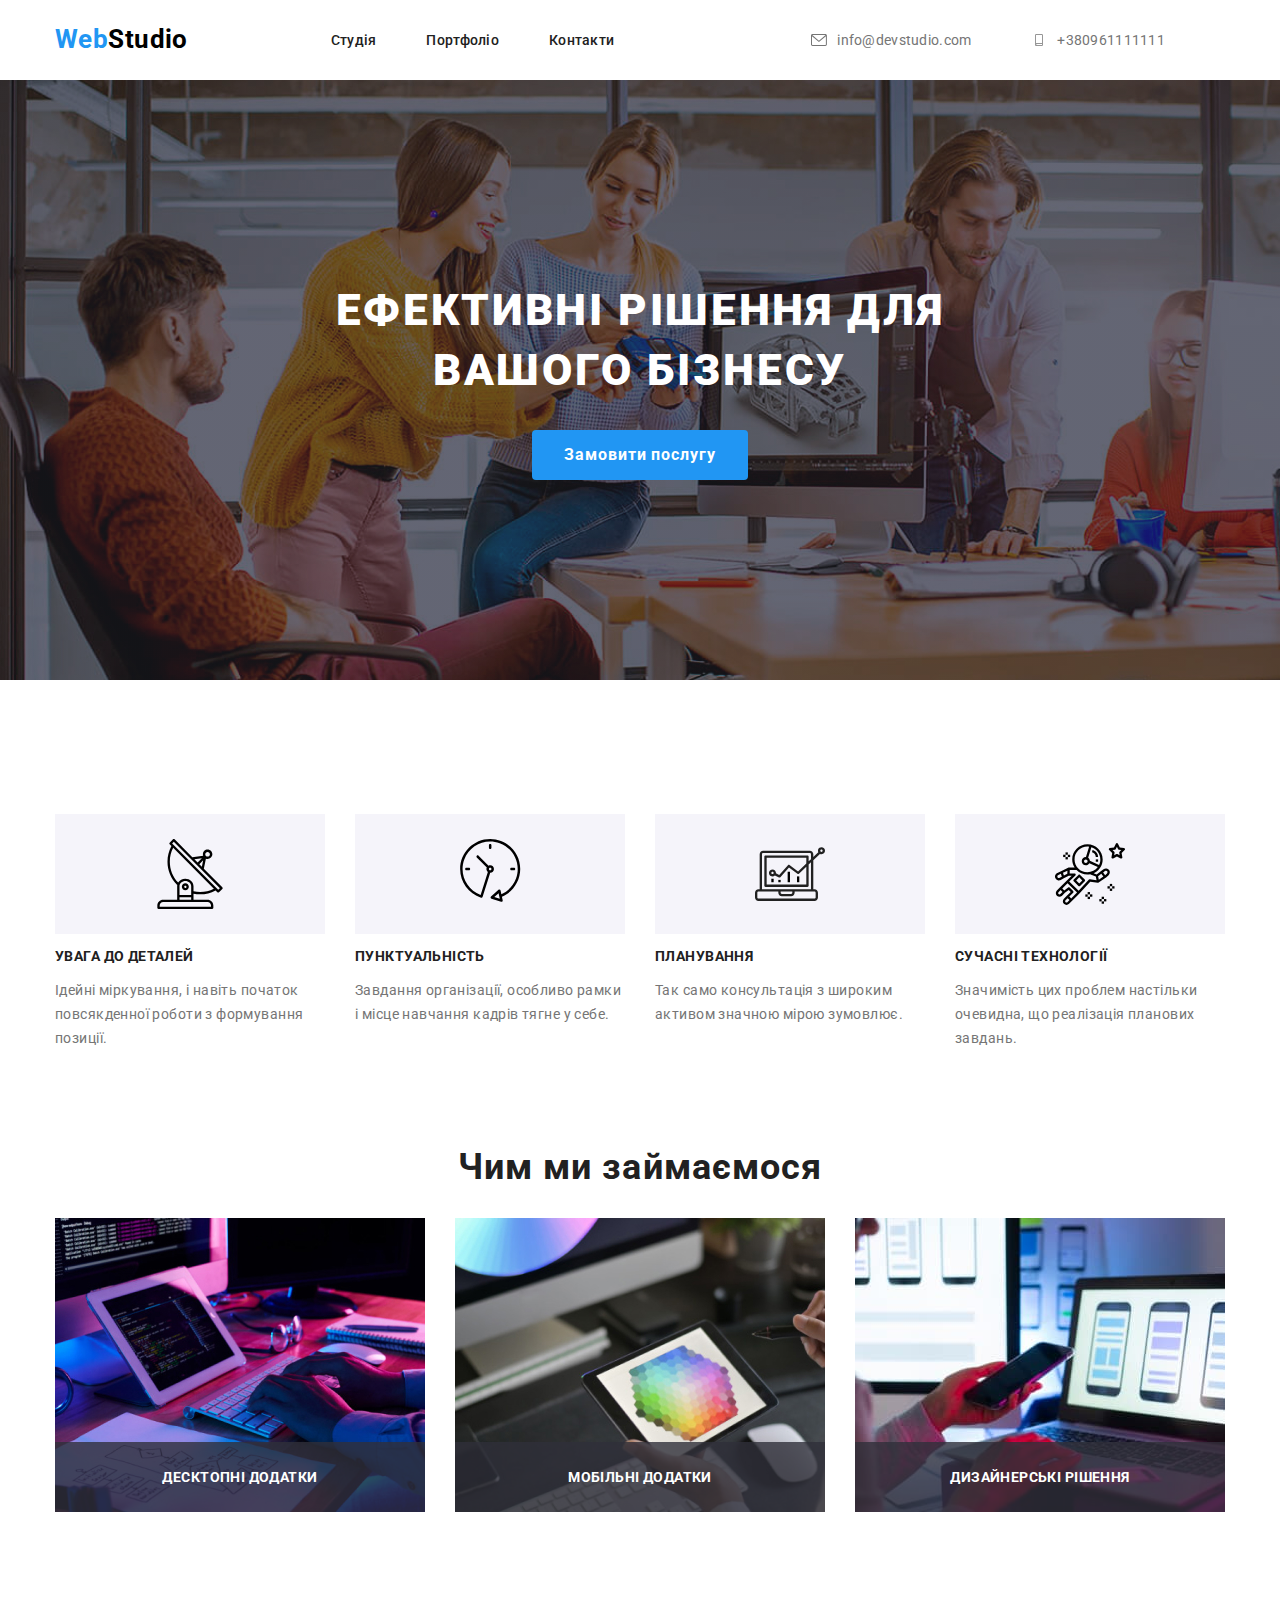
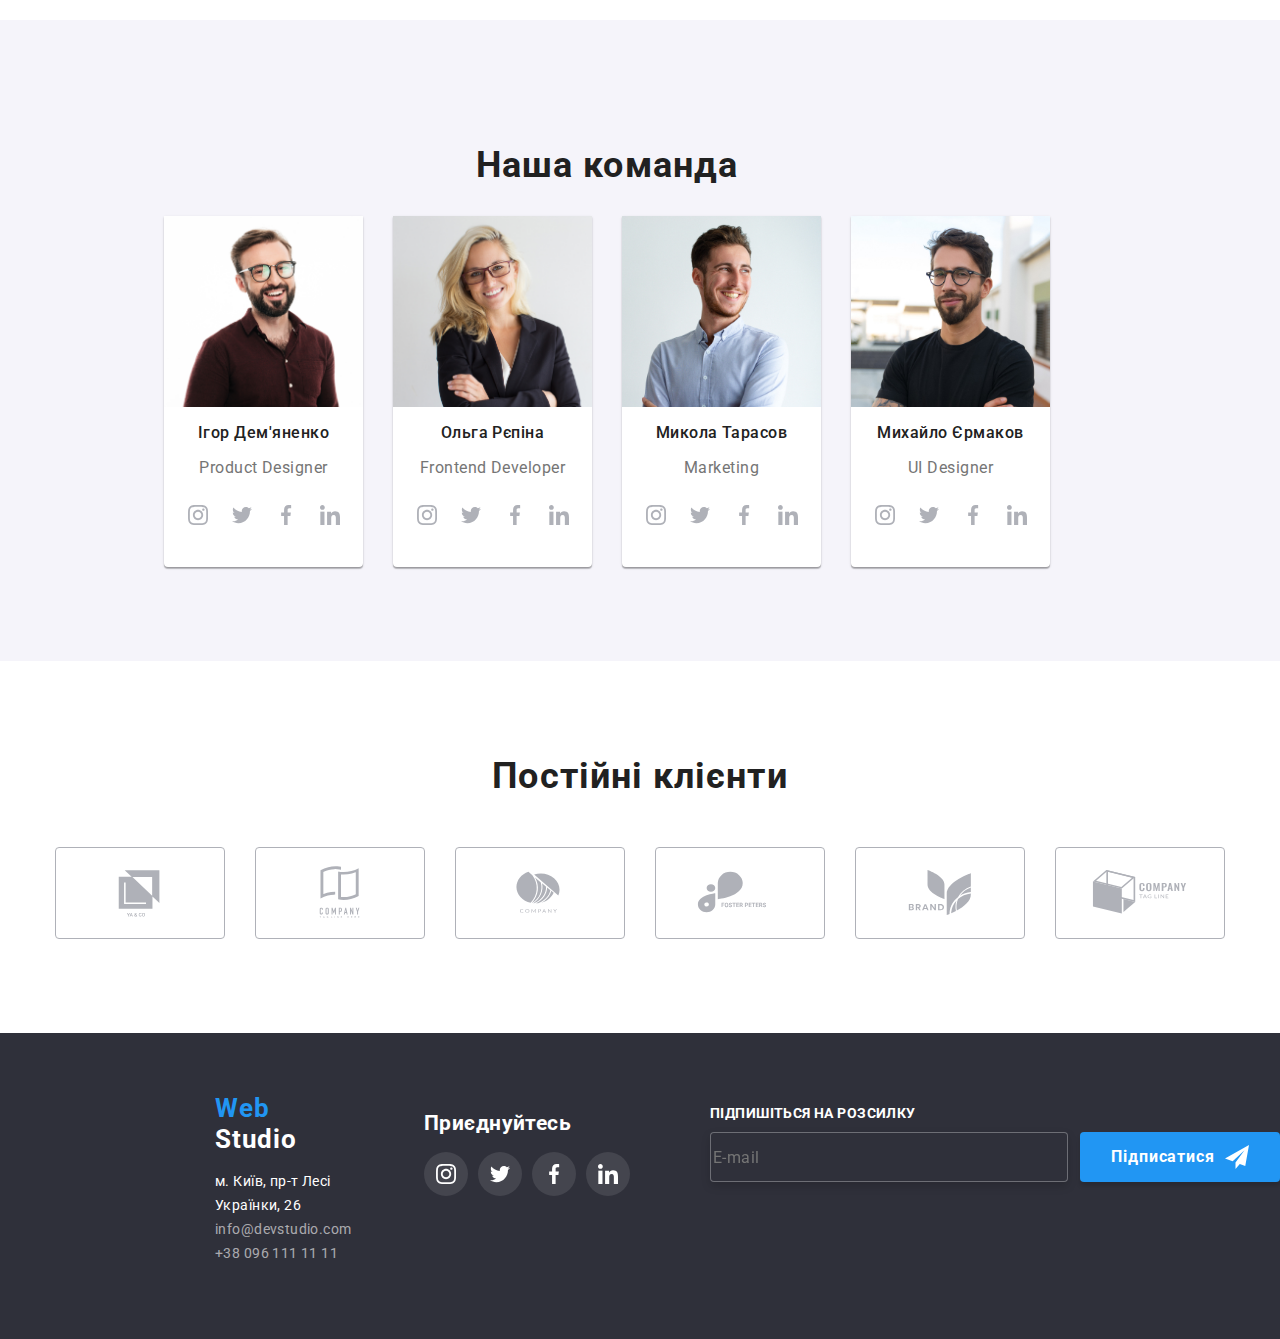
==== commit 0b927882: "m,.h" ====
--- a/index.html
+++ b/index.html
@@ -1,20 +1,20 @@
 <!DOCTYPE html>
 <html lang="uk">
   <head>
-    <meta charset="UTF-8" />
-    <meta http-equiv="X-UA-Compatible" content="IE=edge" />
-    <meta name="viewport" content="width=device-width, initial-scale=1.0" />
+    <meta charset="UTF-8" >
+    <meta http-equiv="X-UA-Compatible" content="IE=edge" >
+    <meta name="viewport" content="width=device-width, initial-scale=1.0" >
     <title>Document</title>
-    <link rel="preconnect" href="https://fonts.googleapis.com" />
+    <link rel="preconnect" href="https://fonts.googleapis.com" >
     <link
       href="https://fonts.googleapis.com/css2?family=Montserrat:wght@400;700&family=Roboto:wght@400;500;700&display=swap"
       rel="stylesheet"
-    />
+    >
     <link
       rel="stylesheet"
       href="https://cdnjs.cloudflare.com/ajax/libs/modern-normalize/1.0.0/modern-normalize.min.css"
-    />
-    <link rel="stylesheet" href="./css/style.min.css" />
+    >
+    <link rel="stylesheet" href="./css/style.min.css" >
   </head>
 
   <body>
@@ -125,7 +125,7 @@
             <li class="about__item">
               <a class="about__link" href="#">
                 <div class="about__img">
-                  <img src="img/box1.jpg" alt="стіл із клавіатурою та планшетом" width="370" />
+                  <img src="img/box1.jpg" alt="стіл із клавіатурою та планшетом" width="370" >
                   <div class="about__overlay">
                     <p class="about__overlay-text">Десктопні додатки</p>
                   </div>
@@ -135,7 +135,7 @@
             <li class="about__item">
               <a class="about__link" href="#">
                 <div class="about__img">
-                  <img src="img/box3.jpg" alt="Процює за планшетом" width="370" />
+                  <img src="img/box3.jpg" alt="Процює за планшетом" width="370" >
                   <div class="about__overlay">
                     <p class="about__overlay-text">Мобільні додатки</p>
                   </div>
@@ -148,8 +148,7 @@
                   <img
                     src="img/box2.jpg"
                     alt="Людина користується ноутбуком та телефоном"
-                    width="370"
-                  />
+                    width="370">
                   <div class="about__overlay">
                     <p class="about__overlay-text">Дизайнерські рішення</p>
                   </div>
@@ -165,34 +164,34 @@
           <h2 class="team__title">Наша команда</h2>
           <ul class="team__list">
             <li class="team__items">
-              <img src="img/teamcard1.jpg" alt="Ігор Дем'яненко" width="270" />
+              <img src="img/teamcard1.jpg" alt="Ігор Дем'яненко" width="270">
               <h3 class="team__item">Ігор Дем'яненко</h3>
               <p class="team__name">Product Designer</p>
-              <ul class="team__link__list">
-                <li class="team__link__items">
-                  <a class="team__link__svg" href="">
-                    <svg class="team__icon__massage" width="20px" height="20px">
+              <ul class="team__link-list ">
+                <li class="team__link-items">
+                  <a class="team__link-svg" href="">
+                    <svg class="team__icon-massage" width="20px" height="20px">
                       <use href="./img/symbol-defs.svg#icon-instagram-2"></use>
                     </svg>
                   </a>
                 </li>
-                <li class="team__link__items">
-                  <a href="" class="team__link__svg">
-                    <svg class="team__icon__massage" width="20px" height="20px">
+                <li class="team__link-items">
+                  <a href="" class="team__link-svg">
+                    <svg class="team__icon-massage" width="20px" height="20px">
                       <use href="./img/symbol-defs.svg#icon-twitter-1"></use>
                     </svg>
                   </a>
                 </li>
-                <li class="team__link__items">
-                  <a href="" class="team__link__svg">
-                    <svg class="team__icon__massage" width="20px" height="20px">
+                <li class="team__link-items">
+                  <a href="" class="team__link-svg">
+                    <svg class="team__icon-massage" width="20px" height="20px">
                       <use href="./img/symbol-defs.svg#icon-facebook-1"></use>
                     </svg>
                   </a>
                 </li>
-                <li class="team__link__items">
-                  <a href="" class="team__link__svg">
-                    <svg class="team__icon__massage" width="20px" height="20px">
+                <li class="team__link-items">
+                  <a href="" class="team__link-svg">
+                    <svg class="team__icon-massage" width="20px" height="20px">
                       <use href="./img/symbol-defs.svg#icon-linkedin-1"></use>
                     </svg>
                   </a>
@@ -200,34 +199,34 @@
               </ul>
             </li>
             <li class="team__items">
-              <img src="img/teamcard2.jpg" alt="Ольга Рєпіна" width="270" />
+              <img src="img/teamcard2.jpg" alt="Ольга Рєпіна" width="270">
               <h3 class="team__item">Ольга Рєпіна</h3>
               <p class="team__name">Frontend Developer</p>
-              <ul class="team__link__list">
+              <ul class="team__link-list ">
                 <li class="team__link__items">
-                  <a class="team__link__svg" href="">
-                    <svg class="team__icon__massage" width="20px" height="20px">
+                  <a class="team__link-svg" href="">
+                    <svg class="team__icon-massage" width="20px" height="20px">
                       <use href="./img/symbol-defs.svg#icon-instagram-2"></use>
                     </svg>
                   </a>
                 </li>
-                <li class="team__link__items">
-                  <a href="" class="team__link__svg">
-                    <svg class="team__icon__massage" width="20px" height="20px">
+                <li class="team__link-items">
+                  <a href="" class="team__link-svg">
+                    <svg class="team__icon-massage" width="20px" height="20px">
                       <use href="./img/symbol-defs.svg#icon-twitter-1"></use>
                     </svg>
                   </a>
                 </li>
-                <li class="team__link__items">
-                  <a href="" class="team__link__svg">
-                    <svg class="team__icon__massage" width="20px" height="20px">
+                <li class="team__link-items">
+                  <a href="" class="team__link-svg">
+                    <svg class="team__icon-massage" width="20px" height="20px">
                       <use href="./img/symbol-defs.svg#icon-facebook-1"></use>
                     </svg>
                   </a>
                 </li>
-                <li class="team__link__items">
-                  <a href="" class="team__link__svg">
-                    <svg class="team__icon__massage" width="20px" height="20px">
+                <li class="team__link-items">
+                  <a href="" class="team__link-svg">
+                    <svg class="team__icon-massage" width="20px" height="20px">
                       <use href="./img/symbol-defs.svg#icon-linkedin-1"></use>
                     </svg>
                   </a>
@@ -235,34 +234,34 @@
               </ul>
             </li>
             <li class="team__items">
-              <img src="img/teamcard3.jpg" alt="Микола Тарасов" width="270" />
+              <img src="img/teamcard3.jpg" alt="Микола Тарасов" width="270">
               <h3 class="team__item">Микола Тарасов</h3>
               <p class="team__name">Marketing</p>
-              <ul class="team__link__list">
-                <li class="team__link__items">
-                  <a class="team__link__svg" href="">
-                    <svg class="team__icon__massage" width="20px" height="20px">
+              <ul class="team__link-list ">
+                <li class="team__link-items">
+                  <a class="team__link-svg" href="">
+                    <svg class="team__icon-massage" width="20px" height="20px">
                       <use href="./img/symbol-defs.svg#icon-instagram-2"></use>
                     </svg>
                   </a>
                 </li>
-                <li class="team__link__items">
-                  <a href="" class="team__link__svg">
-                    <svg class="team__icon__massage" width="20px" height="20px">
+                <li class="team__link-items">
+                  <a href="" class="team__link-svg">
+                    <svg class="team__icon-massage" width="20px" height="20px">
                       <use href="./img/symbol-defs.svg#icon-twitter-1"></use>
                     </svg>
                   </a>
                 </li>
-                <li class="team__link__items">
-                  <a href="" class="team__link__svg">
-                    <svg class="team__icon__massage" width="20px" height="20px">
+                <li class="team__link-items">
+                  <a href="" class="team__link-svg">
+                    <svg class="team__icon-massage" width="20px" height="20px">
                       <use href="./img/symbol-defs.svg#icon-facebook-1"></use>
                     </svg>
                   </a>
                 </li>
-                <li class="team__link__items">
-                  <a href="" class="team__link__svg">
-                    <svg class="team__icon__massage" width="20px" height="20px">
+                <li class="team__link-items">
+                  <a href="" class="team__link-svg">
+                    <svg class="team__icon-massage" width="20px" height="20px">
                       <use href="./img/symbol-defs.svg#icon-linkedin-1"></use>
                     </svg>
                   </a>
@@ -270,40 +269,41 @@
               </ul>
             </li>
             <li class="team__items">
-              <img src="img/teamcard4.jpg" alt="Микола Тарасов" width="270" />
-              <h3 class="team__item">Микола Тарасов</h3>
-              <p class="team__name">Marketing</p>
-              <ul class="team__link__list">
-                <li class="team__link__items">
-                  <a class="team__link__svg" href="">
-                    <svg class="team__icon__massage" width="20px" height="20px">
+              <img src="img/teamcard4.jpg" alt="Михайло Єрмаков" width="270">
+              <h3 class="team__item">Михайло Єрмаков</h3>
+              <p class="team__name">UI Designer</p>
+              <ul class="team__link-list ">
+                <li class="team__link-items">
+                  <a class="team__link-svg" href="">
+                    <svg class="team__icon-massage" width="20px" height="20px">
                       <use href="./img/symbol-defs.svg#icon-instagram-2"></use>
                     </svg>
                   </a>
                 </li>
-                <li class="team__link__items">
-                  <a href="" class="team__link__svg">
-                    <svg class="team__icon__massage" width="20px" height="20px">
+                <li class="team__link-items">
+                  <a href="" class="team__link-svg">
+                    <svg class="team__icon-massage" width="20px" height="20px">
                       <use href="./img/symbol-defs.svg#icon-twitter-1"></use>
                     </svg>
                   </a>
                 </li>
-                <li class="team__link__items">
-                  <a href="" class="team__link__svg">
-                    <svg class="team__icon__massage" width="20px" height="20px">
+                <li class="team__link-items">
+                  <a href="" class="team__link-svg">
+                    <svg class="team__icon-massage" width="20px" height="20px">
                       <use href="./img/symbol-defs.svg#icon-facebook-1"></use>
                     </svg>
                   </a>
                 </li>
-                <li class="team__link__items">
-                  <a href="" class="team__link__svg">
-                    <svg class="team__icon__massage" width="20px" height="20px">
+                <li class="team__link-items">
+                  <a href="" class="team__link-svg">
+                    <svg class="team__icon-massage" width="20px" height="20px">
                       <use href="./img/symbol-defs.svg#icon-linkedin-1"></use>
                     </svg>
                   </a>
                 </li>
               </ul>
-        </div>
+          </ul>
+         </div>  
       </section>
       <section class="clients">
         <div class="container">
@@ -375,30 +375,30 @@
         </div>
         <div class="footer__div">
           <h2 class="footer__h2">Приєднуйтесь</h2>
-          <ul class="footer__link__list">
-            <li class="footer__link__items">
-              <a class="footer__link__svg" href="">
+          <ul class="footer__link-list">
+            <li class="footer__link-items">
+              <a class="footer__link-svg" href="">
                 <svg class="icon__massage-footer" width="20px" height="20px">
                   <use href="./img/symbol-defs.svg#icon-instagram-2"></use>
                 </svg>
               </a>
             </li>
-            <li class="footer__link__items">
-              <a href="" class="footer__link__svg">
+            <li class="footer__link-items">
+              <a href="" class="footer__link-svg">
                 <svg class="icon__massage-footer" width="20px" height="20px">
                   <use href="./img/symbol-defs.svg#icon-twitter-1"></use>
                 </svg>
               </a>
             </li>
-            <li class="footer__link__items">
-              <a href="" class="footer__link__svg">
+            <li class="footer__link-items">
+              <a href="" class="footer__link-svg">
                 <svg class="icon__massage-footer" width="20px" height="20px">
                   <use href="./img/symbol-defs.svg#icon-facebook-1"></use>
                 </svg>
               </a>
             </li>
-            <li class="footer__link__items">
-              <a href="" class="footer__link__svg">
+            <li class="footer__link-items">
+              <a href="" class="footer__link-svg">
                 <svg class="icon__massage-footer" width="20px" height="20px">
                   <use href="./img/symbol-defs.svg#icon-linkedin-1"></use>
                 </svg>
@@ -413,10 +413,10 @@
             <input
               type="email"
               name="email"
-              id="footer__email"
+              id="footer__label"
               class="footer__input"
               placeholder="E-mail"
-            />
+            >
             <button type="submit" class="footer__btn">
               Підписатися
               <svg class="footer__icon-btn" width="24px" height="24px">
@@ -435,7 +435,7 @@
               <use href="./img/symbol-defs.svg#icon-close-black-18dp-2-1-1"></use>
             </svg>
           </button>
-          <form class="form" action="">
+          <form class="form">
             <p class="form-title">Залиште свої дані, ми вам передзвонимо</p>
 
             <label class="modal__lable" for="input_name"> Ім'я </label>
@@ -446,7 +446,7 @@
                 id="input_name"
                 class="input modal-input field"
                 required
-              />
+              >
               <svg class="input_icon" width="12px" height="12px">
                 <use href="./img/symbol-defs.svg#icon-name-1"></use>
               </svg>
@@ -459,7 +459,7 @@
                 id="input_tel"
                 class="input modal-input field"
                 required
-              />
+              >
               <svg class="input_icon" width="13px" height="13px">
                 <use href="./img/symbol-defs.svg#icon-tel-1"></use>
               </svg>
@@ -472,7 +472,7 @@
                 id="input_mail"
                 class="input modal-input field"
                 required
-              />
+              >
               <svg class="input_icon" width="15px" height="12px">
                 <use href="./img/symbol-defs.svg#icon-mail-1"></use>
               </svg>
@@ -483,22 +483,22 @@
               id="input_message"
               class="input modal-input textarea"
               placeholder="Введіть текст"
-            ></textarea>
-
-            <label class="check__lable">
-              <input type="checkbox" name="check" class="input__check" />
-              <span class="check__wrap">
-                <svg class="check-icon-off" width="16px" height="15px">
-                  <use href="./img/symbol-defs.svg#icon-Vector-1"></use>
-                </svg>
-                <svg class="check-icon-on" width="16px" height="15px">
-                  <use href="./img/symbol-defs.svg#icon-icon-check"></use>
-                </svg>
-              </span>
-              <span class="check__text"> Погоджуюся з розсилкою та приймаю </span>
-              <a class="check__link" href="#" target="_blank"> Умови договору</a>
-            </label>
-
+            ></textarea>          
+            <div class="check__lable-div">
+              <label class="check__lable">
+                <input type="checkbox" name="check" class="input__check" >
+                <span class="check__wrap">
+                  <svg class="check-icon-off" width="16px" height="15px">
+                    <use href="./img/symbol-defs.svg#icon-Vector-1"></use>
+                  </svg>
+                  <svg class="check-icon-on" width="16px" height="15px">
+                    <use href="./img/symbol-defs.svg#icon-icon-check"></use>
+                  </svg>
+                </span>
+                <span class="check__text"> Погоджуюся з розсилкою та приймаю </span>
+                <a class="check__link" href="#" target="_blank"> Умови договору</a>
+              </label>
+            </div>
             <button type="submit" class="modal__btn_">Відправити</button>
           </form>
         </div>
--- a/css/style.min.css
+++ b/css/style.min.css
@@ -1 +1 @@
-:root{--main-text-color: red;--h3-color: red}img{max-width:100%;display:block;height:auto}ul{list-style:none;padding:0}li{margin:0;padding:0}a{color:inherit;text-decoration:none}body{font-family:Roboto,sans-serif;color:#212121;letter-spacing:.03em;font-size:14px}.container{max-width:1200px;padding:0 15px;margin:0 auto}.section{padding:0 0 94px 0}.header__logo{font-weight:700;font-size:26px;line-height:31px;text-decoration:none;color:#2196f3;padding:24px 0 25px 0}.header__accent{color:#000}.container{max-width:1200px;padding:0 15px;margin:0 auto}.section{padding:0 0 94px 0}.header__wrap{display:flex;align-items:center}.header__contact{margin-left:auto;margin-top:0;margin-bottom:0}.header__list{list-style:none;display:flex;font-weight:500;font-size:14px;line-height:16px;letter-spacing:.02em;color:#212121;margin:0}.header__nav{margin-left:93px}.header__link{display:inline-block;text-decoration:none;font-weight:500;font-size:14px;line-height:16px;letter-spacing:.02em;color:#212121;padding-top:32px;padding-bottom:32px;position:relative;transition:color 250ms cubic-bezier(0.4, 0, 0.2, 0.1)}.header__link:hover,.header__link:focus,.header__link::after{color:#2196f3}.header__link::after{content:"";position:absolute;bottom:0;left:0;display:block;background-color:#2196f3;width:100%;height:4px;border-radius:4px;opacity:0;transition:opacity 250ms cubic-bezier(0.4, 0, 0.2, 0.1)}.header__link:hover::after,.header__link:focus::after{opacity:1}.header__item{margin-left:50px}.header__contact-list{transition:color 250ms cubic-bezier(0.4, 0, 0.2, 0.1)}.header__contact-list:hover{color:#2196f3}.header__contact{display:flex;list-style:none;justify-content:space-between;align-items:center}.header__contact-item{text-decoration:none;font-weight:500px;font-size:14px;line-height:16px;letter-spacing:.02em;color:#757575;display:flex;justify-content:center;align-items:center;padding:32px 0;transition:color 250ms cubic-bezier(0.4, 0, 0.2, 0.1)}.header__contact-list{margin-right:30px}.header__contact-item:hover,.header__contact-item:focus{color:#2196f3}.header__contact-item{margin-right:30px}.header__icon{fill:currentColor;margin-right:10px}.mains{max-width:1600px;background-image:linear-gradient(rgba(47, 48, 58, 0.4), rgba(47, 48, 58, 0.4)),url("../img/background.jpg");background-repeat:no-repeat;background-size:cover;padding:200px 0;display:block;margin-left:auto;margin-right:auto;align-items:center;text-align:center;justify-content:center}.mains__title{max-width:696px;text-align:center;color:#fff;font-weight:900;font-size:44px;line-height:60px;text-align:center;letter-spacing:.06em;text-transform:uppercase;margin:0 auto 30px auto}.mains__btn{text-align:center;color:#fff;background-color:#2196f3;font-weight:700;text-align:center;font-size:16px;line-height:30px;align-items:center;letter-spacing:.06em;width:216px;height:50px;border:0;border-radius:4px;cursor:pointer;transition:color 250ms cubic-bezier(0.4, 0, 0.2, 0.1),background-color 250ms cubic-bezier(0.4, 0, 0.2, 0.1)}.mains__btn:hover{color:#2196f3;background-color:#fff}.info__title{color:#fff;font-size:0}.info__list{display:flex;justify-content:center;padding:120px 0}.info__item{width:270px;height:74px}.info__item:not(:last-child){margin-right:30px}.info__name{font-weight:700;font-size:14px;line-height:16px;letter-spacing:.03em;text-transform:uppercase;color:#212121}.info__text{font-weight:400;font-size:14px;line-height:24px;letter-spacing:.03em;color:#757575}.info__icon{display:flex;justify-content:center;height:120px;background-color:#f5f4fa;align-items:center}.about__title{font-weight:700;font-size:36px;line-height:42px;text-align:center;letter-spacing:.03em}.about__item:not(:last-child){margin-right:30px}.about__list{display:flex;align-items:center;justify-content:center}.about__img{position:relative}.about__overlay{position:absolute;bottom:0;left:0;display:flex;width:100%;height:70px;justify-content:center;align-items:center;background:rgba(47,48,58,.8)}.about__overlay-text{font-family:"Roboto";font-weight:700;font-size:14px;line-height:16px;text-align:center;letter-spacing:.03em;text-transform:uppercase;color:#fff}.team{background-color:#f5f4fa;padding:94px 215px 94px 149px}.team__title{font-weight:700;font-size:36px;line-height:42px;text-align:center;letter-spacing:.03em}.team__item{font-weight:500;font-size:16px;line-height:19px;text-align:center;letter-spacing:.03em}.team__name{font-weight:400;font-size:16px;line-height:19px;text-align:center;letter-spacing:.03em;color:#757575}.team__list{display:flex;align-items:center;justify-content:center;margin:0}.team__items:not(:last-child){margin-right:30px;left:215px;top:1632px}.team__items{left:215px;top:1632px;box-shadow:0px 1px 3px rgba(0,0,0,.12),0px 1px 1px rgba(0,0,0,.14),0px 2px 1px rgba(0,0,0,.2);border-radius:0px 0px 4px 4px;justify-content:center;text-align:center;background-color:#fff}.team__icon__massage{fill:currentColor}.team__link__list{display:flex;justify-content:center;align-items:center}.team__link__svg{text-decoration:none;height:44px;width:44px;border-radius:50%;color:#afb1b8;display:flex;justify-content:center;align-items:center;transition:color 250ms cubic-bezier(0.4, 0, 0.2, 0.1),background-color 250ms cubic-bezier(0.4, 0, 0.2, 0.1)}.team__link__svg:hover,.team__link__svg:focus{background-color:#2196f3;color:#fff}.clients__title{text-align:center;margin:94px 0 50px 0;font-weight:700;font-size:36px;line-height:42px;text-align:center;letter-spacing:.03em;color:#212121}.clients__list{display:flex;justify-content:center;margin:0 0 94px 0}.clients__item:not(:last-child){margin-right:30px}.clients__link{width:170px;height:92px}.clients__link{display:flex;justify-content:center;align-items:center;width:170px;height:92px;color:#afb1b8;border:2px solid #afb1b8;border-radius:4px;transition:color 250ms cubic-bezier(0.4, 0, 0.2, 0.1),border-color 250ms cubic-bezier(0.4, 0, 0.2, 0.1)}.clients__icon{fill:currentColor}.clients__link:hover,.clients__link:focus{color:#2196f3;border-color:#2196f3}.footer{background-color:#2f303a;text-decoration:none;padding:60px 0 60px 215px}.footer__title{text-decoration:none;font-weight:700;font-size:26px;line-height:31px;letter-spacing:.03em;color:#2196f3}.footer__accent{color:#fff}.footer__list{list-style-type:none}.footer__items{font-weight:400;font-size:14px;line-height:24px;letter-spacing:.03em}.footer__items a{text-decoration:none}#footer__item{color:#fff}.footer__items a{color:rgba(255,255,255,.6)}.footer__link__list{display:flex;align-items:center}.footer__link__svg{fill:currentColor;color:#fff;text-decoration:none;height:44px;width:44px;border-radius:50%;display:flex;justify-content:center;align-items:center;background-color:rgba(255,255,255,.1);margin-left:10px;transition:background-color 250ms cubic-bezier(0.4, 0, 0.2, 0.1)}.footer__link__svg:hover,.footer__link__svg:focus{background-color:#2196f3}.footer__h2{color:#fff}.footer__all{display:flex}.footer__div{margin-right:70px}.footer__link__svg:not(:last-child){margin-left:10px}.footer__wrape{display:flex}.footer__mailing-title{font-weight:700;font-size:14px;line-height:16px;letter-spacing:.03em;text-transform:uppercase;color:#fff}.footer__input{width:358px;height:50px;border:1px solid rgba(255,255,255,.3);filter:drop-shadow(0px 4px 4px rgba(0, 0, 0, 0.15));border-radius:4px;background-color:#2f303a;font-weight:400;font-size:16px;line-height:20px;display:flex;align-items:center;letter-spacing:.03em;color:rgba(255,255,255,.6);margin-right:12px}.footer__btn{width:200px;height:50px;display:flex;justify-content:center;align-items:center;font-weight:700;font-size:16px;line-height:30px;display:flex;align-items:center;text-align:center;letter-spacing:.06em;color:#fff;fill:#fff;background:#2196f3;box-shadow:0px 4px 4px rgba(0,0,0,.15);border-radius:4px;border:0;transition:background-color 250ms cubic-bezier(0.4, 0, 0.2, 0.1),border 250ms cubic-bezier(0.4, 0, 0.2, 0.1),color 250ms cubic-bezier(0.4, 0, 0.2, 0.1),fill 250ms cubic-bezier(0.4, 0, 0.2, 0.1)}.footer__btn:hover,.footer__btn:focus{background-color:#2f303a;border:1px solid #2196f3;color:#2196f3;fill:#2196f3}.footer__icon-btn{margin-left:10px}.backdrop{position:fixed;width:100%;height:100%;top:0;left:0;right:0;bottom:0;overflow-y:auto;overflow-x:hidden;z-index:10;background:rgba(0,0,0,.2);transition:visibility 250ms cubic-bezier(0.4, 0, 0.2, 1),opacity 250ms cubic-bezier(0.4, 0, 0.2, 1)}.backdrop.is-hidden{visibility:hidden;opacity:0;pointer-events:none}.modal{min-height:100vh;display:flex;justify-content:center;align-items:center;position:sticky;width:100%}.modal__body{background:#fff;width:528px;box-shadow:0px 1px 3px rgba(0,0,0,.12),0px 1px 1px rgba(0,0,0,.14),0px 2px 1px rgba(0,0,0,.2);border-radius:4px;position:relative;padding:40px;transition:transform 250ms cubic-bezier(0.4, 0, 0.2, 1)}.modal__btn{position:absolute;top:8px;right:8px;border-radius:50%;background:#fff;border:1px solid rgba(0,0,0,.1);display:flex;align-items:center;justify-content:center;padding:0;cursor:pointer;width:30px;height:30px}.form-title{font-weight:700;font-size:20px;line-height:23px;text-align:center;letter-spacing:.03em;color:#212121}.modal__lable{display:block;padding-bottom:4px;font-weight:400;font-size:12px;line-height:14px;letter-spacing:.01em;color:#757575}.input{border:1px solid rgba(33,33,33,.2);border-radius:4px;outline:none;transition:border-color 250ms cubic-bezier(0.4, 0, 0.2, 0.1)}.modal-input{width:100%;height:40px;padding:12px 16px;font-weight:400;font-size:12px;line-height:14px;letter-spacing:.01em;color:#212121;transition:border-color 250ms cubic-bezier(0.4, 0, 0.2, 0.1)}.input_icon{transition:fill 250ms cubic-bezier(0.4, 0, 0.2, 0.1)}.modal-input::placeholder{color:rgba(117,117,117,.5)}.modal__btn_{background:#2196f3;box-shadow:0px 4px 4px rgba(0,0,0,.15);border-radius:4px;border:0;padding:10px 52px;font-weight:700;font-size:16px;line-height:30px;display:flex;margin:0 auto;align-items:center;text-align:center;letter-spacing:.06em;color:#fff;margin-top:30px;transition:background-color 250ms cubic-bezier(0.4, 0, 0.2, 0.1),color 250ms cubic-bezier(0.4, 0, 0.2, 0.1),border 250ms cubic-bezier(0.4, 0, 0.2, 0.1),cursor 250ms cubic-bezier(0.4, 0, 0.2, 0.1)}.modal__btn-close{transition:fill 250ms cubic-bezier(0.4, 0, 0.2, 0.1)}.modal__btn:hover .modal__btn-close,.modal__btn:focus .modal__btn-close{fill:#2196f3}.modal__btn_:hover,.modal__btn_:focus{color:#2196f3;background-color:#fff;border:1px solid #2196f3;cursor:pointer}.textarea{height:120px;resize:none}.input__wraper{position:relative;margin-bottom:10px}.input_icon{position:absolute;left:12px;top:50%;transform:translateY(-50%)}.input:focus,.input:hover{border-color:#2196f3}.input:focus+.input_icon,.input:hover+.input_icon{fill:#2196f3}.field{padding-left:45px}.check__lable{position:relative}.input__check{opacity:0;position:relative}.check-icon-off{position:absolute;left:0;top:0}.check-icon-on{position:absolute;left:0;top:0;opacity:0}.check__text{font-weight:400;font-size:14px;line-height:24px;letter-spacing:.03em;color:#757575}.check__link{font-weight:400;font-size:14px;line-height:24px;letter-spacing:.03em;text-decoration-line:underline;color:#2196f3;text-decoration:underline}.input__check:checked+.check__wrap .check-icon-on{opacity:1}.input__check:checked+.check__wrap .check-icon-off{opacity:0}.header__portfolio{border:1px solid #ececec}.portfolio__content-list{display:flex;flex-wrap:wrap;gap:30px;text-decoration:none}.portfolio__content-items{flex-basis:calc((100% - 60px)/3);text-decoration:none}.portfolio__title{color:#f5f4fa;font-size:0}.porfolio__list{display:flex;flex-wrap:wrap;gap:8px}.porfolio__list{margin-bottom:34px;display:flex;justify-content:center;text-decoration:none;margin-top:0}.portfolio__main{margin-top:94px}.porfolio__items:nth-child(3n+3){margin-right:0;float:right}.porfolio__items{display:flex;justify-content:center;align-items:center;height:80px;text-align:center;background:rgba(255,0,0,.25)}.portfolio__btn{font-weight:500;font-size:16px;line-height:26px;text-align:center;letter-spacing:.03em;color:#212121;width:112px;height:38px;left:726px;top:174px;background:#f5f4fa;border:0;border-radius:4px;transition:background 250ms cubic-bezier(0.4, 0, 0.2, 0.1),color 250ms cubic-bezier(0.4, 0, 0.2, 0.1),box-shadow 250ms cubic-bezier(0.4, 0, 0.2, 0.1)}.portfolio__btn:hover,.portfolio__btn:focus{background:#2196f3;color:#fff;box-shadow:0px 3px 1px rgba(0,0,0,.1),0px 1px 2px rgba(0,0,0,.08),0px 2px 2px rgba(0,0,0,.12);cursor:pointer}.portfolio__content-h3{font-weight:700;font-size:18px;line-height:36px;letter-spacing:.06em;color:#212121;margin:0;margin-top:20px;text-decoration:none}.portfolio__content-p{font-weight:400;font-size:16px;line-height:30px;letter-spacing:.03em;color:#757575;margin:0;margin-bottom:20px}.portfolio__content-text{padding:20px 24px}.portfolio__link{transition:box-shadow 250ms cubic-bezier(0.4, 0, 0.2, 0.1)}.portfolio__link:hover,.portfolio__link:focus{box-shadow:0px 1px 1px rgba(0,0,0,.12),0px 4px 4px rgba(0,0,0,.06),1px 4px 6px rgba(0,0,0,.16)}.portfolio__photo{position:relative;overflow:hidden}.portfolio__hover{position:absolute;transform:translateY(0);background:rgba(33,150,243,.9);transition:transform 250ms cubic-bezier(0.4, 0, 0.2, 1);opacity:0}.portfolio__link:hover .portfolio__hover,.portfolio__link:focus .portfolio__hover{transform:translateY(-100%);opacity:1}.portfolio__hover-text{font-family:"Roboto";font-weight:400;font-size:18px;line-height:28px;letter-spacing:.03em;color:#fff;padding:63px 24px;margin:0}.portfolio__content-items{border-bottom:1px solid #eee;border-left:1px solid #eee;border-right:1px solid #eee}/*# sourceMappingURL=style.min.css.map */+:root{--main-text-color: red;--h3-color: red}img{max-width:100%;display:block;height:auto}ul{list-style:none;padding:0}li{margin:0;padding:0}a{color:inherit;text-decoration:none}body{font-family:Roboto,sans-serif;color:#212121;letter-spacing:.03em;font-size:14px}.container{max-width:1200px;padding:0 15px;margin:0 auto}.section{padding:0 0 94px 0}.header__logo{font-weight:700;font-size:26px;line-height:31px;text-decoration:none;color:#2196f3;padding:24px 0 25px 0}.header__accent{color:#000}.container{max-width:1200px;padding:0 15px;margin:0 auto}.section{padding:0 0 94px 0}.header__wrap{display:flex;align-items:center}.header__contact{margin-left:auto;margin-top:0;margin-bottom:0}.header__list{list-style:none;display:flex;font-weight:500;font-size:14px;line-height:16px;letter-spacing:.02em;color:#212121;margin:0}.header__nav{margin-left:93px}.header__link{display:inline-block;text-decoration:none;font-weight:500;font-size:14px;line-height:16px;letter-spacing:.02em;color:#212121;padding-top:32px;padding-bottom:32px;position:relative;transition:color 250ms cubic-bezier(0.4, 0, 0.2, 0.1)}.header__link:hover,.header__link:focus,.header__link::after{color:#2196f3}.header__link::after{content:"";position:absolute;bottom:0;left:0;display:block;background-color:#2196f3;width:100%;height:4px;border-radius:4px;opacity:0;transition:opacity 250ms cubic-bezier(0.4, 0, 0.2, 0.1)}.header__link:hover::after,.header__link:focus::after{opacity:1}.header__item{margin-left:50px}.header__contact-list{transition:color 250ms cubic-bezier(0.4, 0, 0.2, 0.1)}.header__contact-list:hover{color:#2196f3}.header__contact{display:flex;list-style:none;justify-content:space-between;align-items:center}.header__contact-item{text-decoration:none;font-weight:500px;font-size:14px;line-height:16px;letter-spacing:.02em;color:#757575;display:flex;justify-content:center;align-items:center;padding:32px 0;transition:color 250ms cubic-bezier(0.4, 0, 0.2, 0.1)}.header__contact-list{margin-right:30px}.header__contact-item:hover,.header__contact-item:focus{color:#2196f3}.header__contact-item{margin-right:30px}.header__icon{fill:currentColor;margin-right:10px}.mains{max-width:1600px;background-image:linear-gradient(rgba(47, 48, 58, 0.4), rgba(47, 48, 58, 0.4)),url("../img/background.jpg");background-repeat:no-repeat;background-size:cover;padding:200px 0;display:block;margin-left:auto;margin-right:auto;align-items:center;text-align:center;justify-content:center}.mains__title{max-width:696px;text-align:center;color:#fff;font-weight:900;font-size:44px;line-height:60px;text-align:center;letter-spacing:.06em;text-transform:uppercase;margin:0 auto 30px auto}.mains__btn{text-align:center;color:#fff;background-color:#2196f3;font-weight:700;text-align:center;font-size:16px;line-height:30px;align-items:center;letter-spacing:.06em;width:216px;height:50px;border:0;border-radius:4px;cursor:pointer;transition:color 250ms cubic-bezier(0.4, 0, 0.2, 0.1),background-color 250ms cubic-bezier(0.4, 0, 0.2, 0.1)}.mains__btn:hover{color:#2196f3;background-color:#fff}.info__title{color:#fff;font-size:0}.info__list{display:flex;justify-content:center;padding:120px 0}.info__item{width:270px;height:74px}.info__item:not(:last-child){margin-right:30px}.info__name{font-weight:700;font-size:14px;line-height:16px;letter-spacing:.03em;text-transform:uppercase;color:#212121}.info__text{font-weight:400;font-size:14px;line-height:24px;letter-spacing:.03em;color:#757575}.info__icon{display:flex;justify-content:center;height:120px;background-color:#f5f4fa;align-items:center}.about__title{font-weight:700;font-size:36px;line-height:42px;text-align:center;letter-spacing:.03em}.about__item:not(:last-child){margin-right:30px}.about__list{display:flex;align-items:center;justify-content:center}.about__img{position:relative}.about__overlay{position:absolute;bottom:0;left:0;display:flex;width:100%;height:70px;justify-content:center;align-items:center;background:rgba(47,48,58,.8)}.about__overlay-text{font-family:"Roboto";font-weight:700;font-size:14px;line-height:16px;text-align:center;letter-spacing:.03em;text-transform:uppercase;color:#fff}.team{background-color:#f5f4fa;padding:94px 215px 94px 149px}.team__title{font-weight:700;font-size:36px;line-height:42px;text-align:center;letter-spacing:.03em}.team__item{font-weight:500;font-size:16px;line-height:19px;text-align:center;letter-spacing:.03em}.team__name{font-weight:400;font-size:16px;line-height:19px;text-align:center;letter-spacing:.03em;color:#757575}.team__list{display:flex;align-items:center;justify-content:center;margin:0}.team__items:not(:last-child){margin-right:30px;left:215px;top:1632px}.team__items{left:215px;top:1632px;box-shadow:0px 1px 3px rgba(0,0,0,.12),0px 1px 1px rgba(0,0,0,.14),0px 2px 1px rgba(0,0,0,.2);border-radius:0px 0px 4px 4px;justify-content:center;text-align:center;background-color:#fff}.team__icon-massage{fill:currentColor}.team__link-list{display:flex;justify-content:center;align-items:center;padding-bottom:30px}.team__link-svg{text-decoration:none;height:44px;width:44px;border-radius:50%;color:#afb1b8;display:flex;justify-content:center;align-items:center;transition:color 250ms cubic-bezier(0.4, 0, 0.2, 0.1),background-color 250ms cubic-bezier(0.4, 0, 0.2, 0.1)}.team__link-svg:hover,.team__link-svg:focus{background-color:#2196f3;color:#fff}.clients__title{text-align:center;margin:94px 0 50px 0;font-weight:700;font-size:36px;line-height:42px;text-align:center;letter-spacing:.03em;color:#212121}.clients__list{display:flex;justify-content:center;margin:0 0 94px 0}.clients__item:not(:last-child){margin-right:30px}.clients__link{width:170px;height:92px}.clients__link{display:flex;justify-content:center;align-items:center;width:170px;height:92px;color:#afb1b8;border:1px solid #afb1b8;border-radius:4px;transition:color 250ms cubic-bezier(0.4, 0, 0.2, 0.1),border-color 250ms cubic-bezier(0.4, 0, 0.2, 0.1)}.clients__icon{fill:currentColor}.clients__link:hover,.clients__link:focus{color:#2196f3;border-color:#2196f3}.footer{background-color:#2f303a;text-decoration:none;padding:60px 0 60px 215px}.footer__title{text-decoration:none;font-weight:700;font-size:26px;line-height:31px;letter-spacing:.03em;color:#2196f3}.footer__accent{color:#fff}.footer__list{list-style-type:none}.footer__items{font-weight:400;font-size:14px;line-height:24px;letter-spacing:.03em}.footer__items a{text-decoration:none}#footer__item{color:#fff}.footer__items a{color:rgba(255,255,255,.6)}.footer__link-list{display:flex;align-items:center}.footer__link-svg{fill:currentColor;color:#fff;text-decoration:none;height:44px;width:44px;border-radius:50%;display:flex;justify-content:center;align-items:center;background-color:rgba(255,255,255,.1);transition:background-color 250ms cubic-bezier(0.4, 0, 0.2, 0.1)}.footer__link-svg:last-child{margin-right:10px}.footer__link-svg:hover,.footer__link-svg:focus{background-color:#2196f3}.footer__h2{color:#fff}.footer__all{display:flex}.footer__div{margin-right:70px}.footer__link-svg:not(:last-child){margin-left:10px}.footer__wrape{display:flex}.footer__mailing-title{font-weight:700;font-size:14px;line-height:16px;letter-spacing:.03em;text-transform:uppercase;color:#fff}.footer__input{width:358px;height:50px;border:1px solid rgba(255,255,255,.3);filter:drop-shadow(0px 4px 4px rgba(0, 0, 0, 0.15));border-radius:4px;background-color:#2f303a;font-weight:400;font-size:16px;line-height:20px;display:flex;align-items:center;letter-spacing:.03em;color:rgba(255,255,255,.6);margin-right:12px}.footer__btn{width:200px;height:50px;display:flex;justify-content:center;align-items:center;font-weight:700;font-size:16px;line-height:30px;display:flex;align-items:center;text-align:center;letter-spacing:.06em;color:#fff;fill:#fff;background:#2196f3;box-shadow:0px 4px 4px rgba(0,0,0,.15);border-radius:4px;border:0;transition:background-color 250ms cubic-bezier(0.4, 0, 0.2, 0.1),border 250ms cubic-bezier(0.4, 0, 0.2, 0.1),color 250ms cubic-bezier(0.4, 0, 0.2, 0.1),fill 250ms cubic-bezier(0.4, 0, 0.2, 0.1)}.footer__btn:hover,.footer__btn:focus{background-color:#2f303a;border:1px solid #2196f3;color:#2196f3;fill:#2196f3}.footer__icon-btn{margin-left:10px}.backdrop{position:fixed;width:100%;height:100%;top:0;left:0;right:0;bottom:0;overflow-y:auto;overflow-x:hidden;z-index:10;background:rgba(0,0,0,.2);transition:visibility 250ms cubic-bezier(0.4, 0, 0.2, 1),opacity 250ms cubic-bezier(0.4, 0, 0.2, 1)}.backdrop.is-hidden{visibility:hidden;opacity:0;pointer-events:none}.modal{min-height:100vh;display:flex;justify-content:center;align-items:center;position:sticky;width:100%}.modal__body{background:#fff;width:528px;box-shadow:0px 1px 3px rgba(0,0,0,.12),0px 1px 1px rgba(0,0,0,.14),0px 2px 1px rgba(0,0,0,.2);border-radius:4px;position:relative;padding:40px;transition:transform 250ms cubic-bezier(0.4, 0, 0.2, 1)}.modal__btn{position:absolute;top:8px;right:8px;border-radius:50%;background:#fff;border:1px solid rgba(0,0,0,.1);display:flex;align-items:center;justify-content:center;padding:0;cursor:pointer;width:30px;height:30px}.form-title{font-weight:700;font-size:20px;line-height:23px;text-align:center;letter-spacing:.03em;color:#212121}.modal__lable{display:block;padding-bottom:4px;font-weight:400;font-size:12px;line-height:14px;letter-spacing:.01em;color:#757575}.input{border:1px solid rgba(33,33,33,.2);border-radius:4px;outline:none;transition:border-color 250ms cubic-bezier(0.4, 0, 0.2, 0.1)}.modal-input{width:100%;height:40px;padding:12px 16px;font-weight:400;font-size:12px;line-height:14px;letter-spacing:.01em;color:#212121;transition:border-color 250ms cubic-bezier(0.4, 0, 0.2, 0.1)}.input_icon{transition:fill 250ms cubic-bezier(0.4, 0, 0.2, 0.1)}.modal-input::placeholder{color:rgba(117,117,117,.5)}.modal__btn_{background:#2196f3;box-shadow:0px 4px 4px rgba(0,0,0,.15);border-radius:4px;border:0;padding:10px 52px;font-weight:700;font-size:16px;line-height:30px;display:flex;margin:0 auto;align-items:center;text-align:center;letter-spacing:.06em;color:#fff;margin-top:30px;transition:background-color 250ms cubic-bezier(0.4, 0, 0.2, 0.1),color 250ms cubic-bezier(0.4, 0, 0.2, 0.1),border 250ms cubic-bezier(0.4, 0, 0.2, 0.1),cursor 250ms cubic-bezier(0.4, 0, 0.2, 0.1)}.modal__btn-close{transition:fill 250ms cubic-bezier(0.4, 0, 0.2, 0.1)}.modal__btn:hover .modal__btn-close,.modal__btn:focus .modal__btn-close{fill:#2196f3}.modal__btn_:hover,.modal__btn_:focus{cursor:pointer}.textarea{height:120px;resize:none}.input__wraper{position:relative;margin-bottom:10px}.input_icon{position:absolute;left:12px;top:50%;transform:translateY(-50%)}.input:focus,.input:hover{border-color:#2196f3}.input:focus+.input_icon,.input:hover+.input_icon{fill:#2196f3}.field{padding-left:45px}.check__lable{position:relative;display:flex;justify-content:center}.input__check{opacity:0;position:relative}.check-icon-off{position:absolute;left:8.38px;top:4px}.check-icon-on{position:absolute;left:8.38px;top:4px;opacity:0}.check__text{font-weight:400;font-size:14px;line-height:24px;letter-spacing:.03em;color:#757575}.check__link{font-weight:400;font-size:14px;line-height:24px;letter-spacing:.03em;text-decoration-line:underline;color:#2196f3;text-decoration:underline}.input__check:checked+.check__wrap .check-icon-on{opacity:1}.input__check:checked+.check__wrap .check-icon-off{opacity:0}.header__portfolio{border:1px solid #ececec}.portfolio__content-list{display:flex;flex-wrap:wrap;gap:30px;text-decoration:none}.portfolio__content-items{flex-basis:calc((100% - 60px)/3);text-decoration:none}.portfolio__content-items:hover,.portfolio__content-items:focus{box-shadow:0px 1px 1px rgba(0,0,0,.12),0px 4px 4px rgba(0,0,0,.06),1px 4px 6px rgba(0,0,0,.16)}.portfolio__title{color:#f5f4fa;font-size:0}.porfolio__list{display:flex;flex-wrap:wrap;gap:8px}.porfolio__list{margin-bottom:34px;display:flex;justify-content:center;text-decoration:none;margin-top:0}.portfolio__main{margin-top:94px}.porfolio__items:nth-child(3n+3){margin-right:0;float:right}.porfolio__items{display:flex;justify-content:center;align-items:center;height:80px;text-align:center;background:rgba(255,0,0,.25)}.portfolio__btn{font-weight:500;font-size:16px;line-height:26px;text-align:center;letter-spacing:.03em;color:#212121;width:112px;height:38px;left:726px;top:174px;background:#f5f4fa;border:0;border-radius:4px;transition:background 250ms cubic-bezier(0.4, 0, 0.2, 0.1),color 250ms cubic-bezier(0.4, 0, 0.2, 0.1),box-shadow 250ms cubic-bezier(0.4, 0, 0.2, 0.1)}.portfolio__btn:hover,.portfolio__btn:focus{background:#2196f3;color:#fff;box-shadow:0px 3px 1px rgba(0,0,0,.1),0px 1px 2px rgba(0,0,0,.08),0px 2px 2px rgba(0,0,0,.12);cursor:pointer}.portfolio__content-h3{font-weight:700;font-size:18px;line-height:36px;letter-spacing:.06em;color:#212121;margin:0;margin-top:20px;text-decoration:none}.portfolio__content-p{font-weight:400;font-size:16px;line-height:30px;letter-spacing:.03em;color:#757575;margin:0;margin-bottom:20px}.portfolio__content-text{padding:20px 24px}.portfolio__link{transition:box-shadow 250ms cubic-bezier(0.4, 0, 0.2, 0.1);display:block}.portfolio__link:hover,.portfolio__link:focus{box-shadow:0px 1px 1px rgba(0,0,0,.12),0px 4px 4px rgba(0,0,0,.06),1px 4px 6px rgba(0,0,0,.16)}.portfolio__photo{position:relative;overflow:hidden}.portfolio__hover{position:absolute;transform:translateY(0);background:rgba(33,150,243,.9);transition:transform 250ms cubic-bezier(0.4, 0, 0.2, 1);opacity:0}.portfolio__link:hover .portfolio__hover,.portfolio__link:focus .portfolio__hover{transform:translateY(-100%);opacity:1}.portfolio__hover-text{font-family:"Roboto";font-weight:400;font-size:18px;line-height:28px;letter-spacing:.03em;color:#fff;padding:63px 24px;margin:0}.portfolio__content-items{border-bottom:1px solid #eee;border-left:1px solid #eee;border-right:1px solid #eee}/*# sourceMappingURL=style.min.css.map */